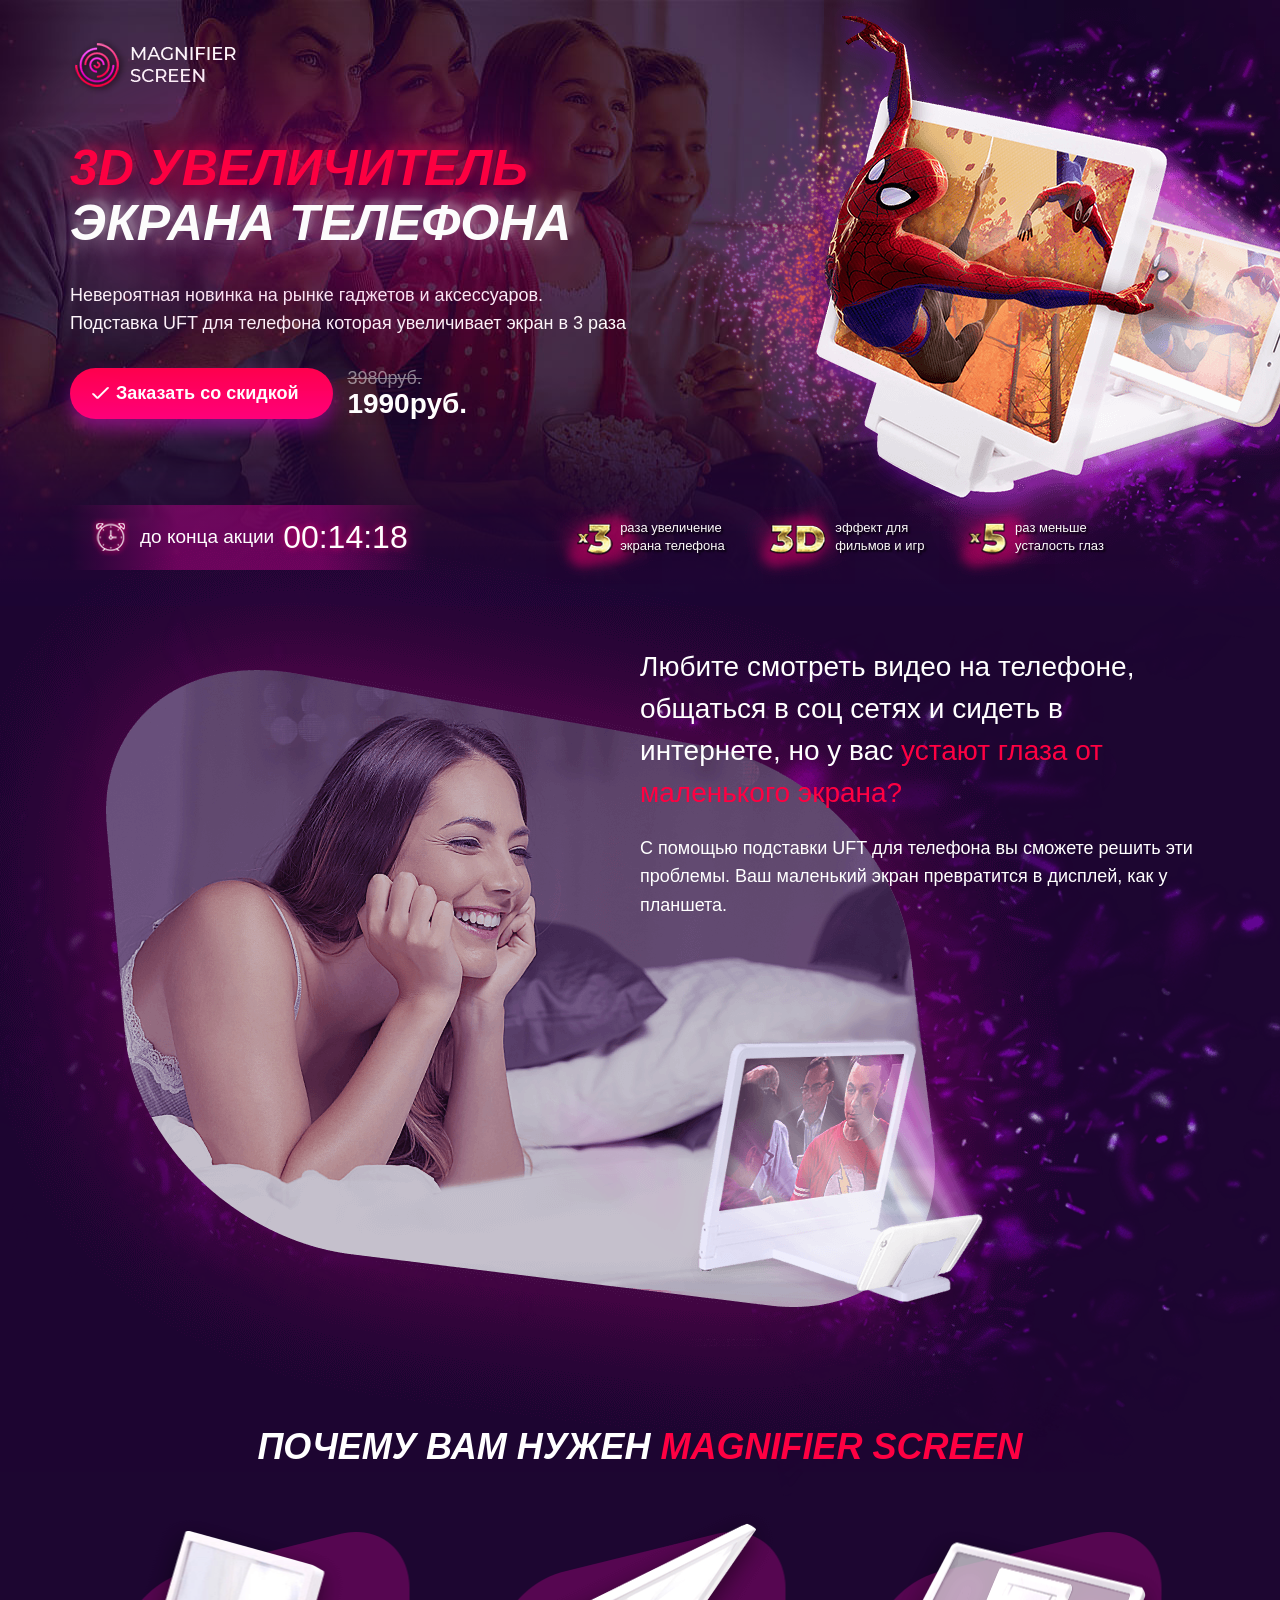
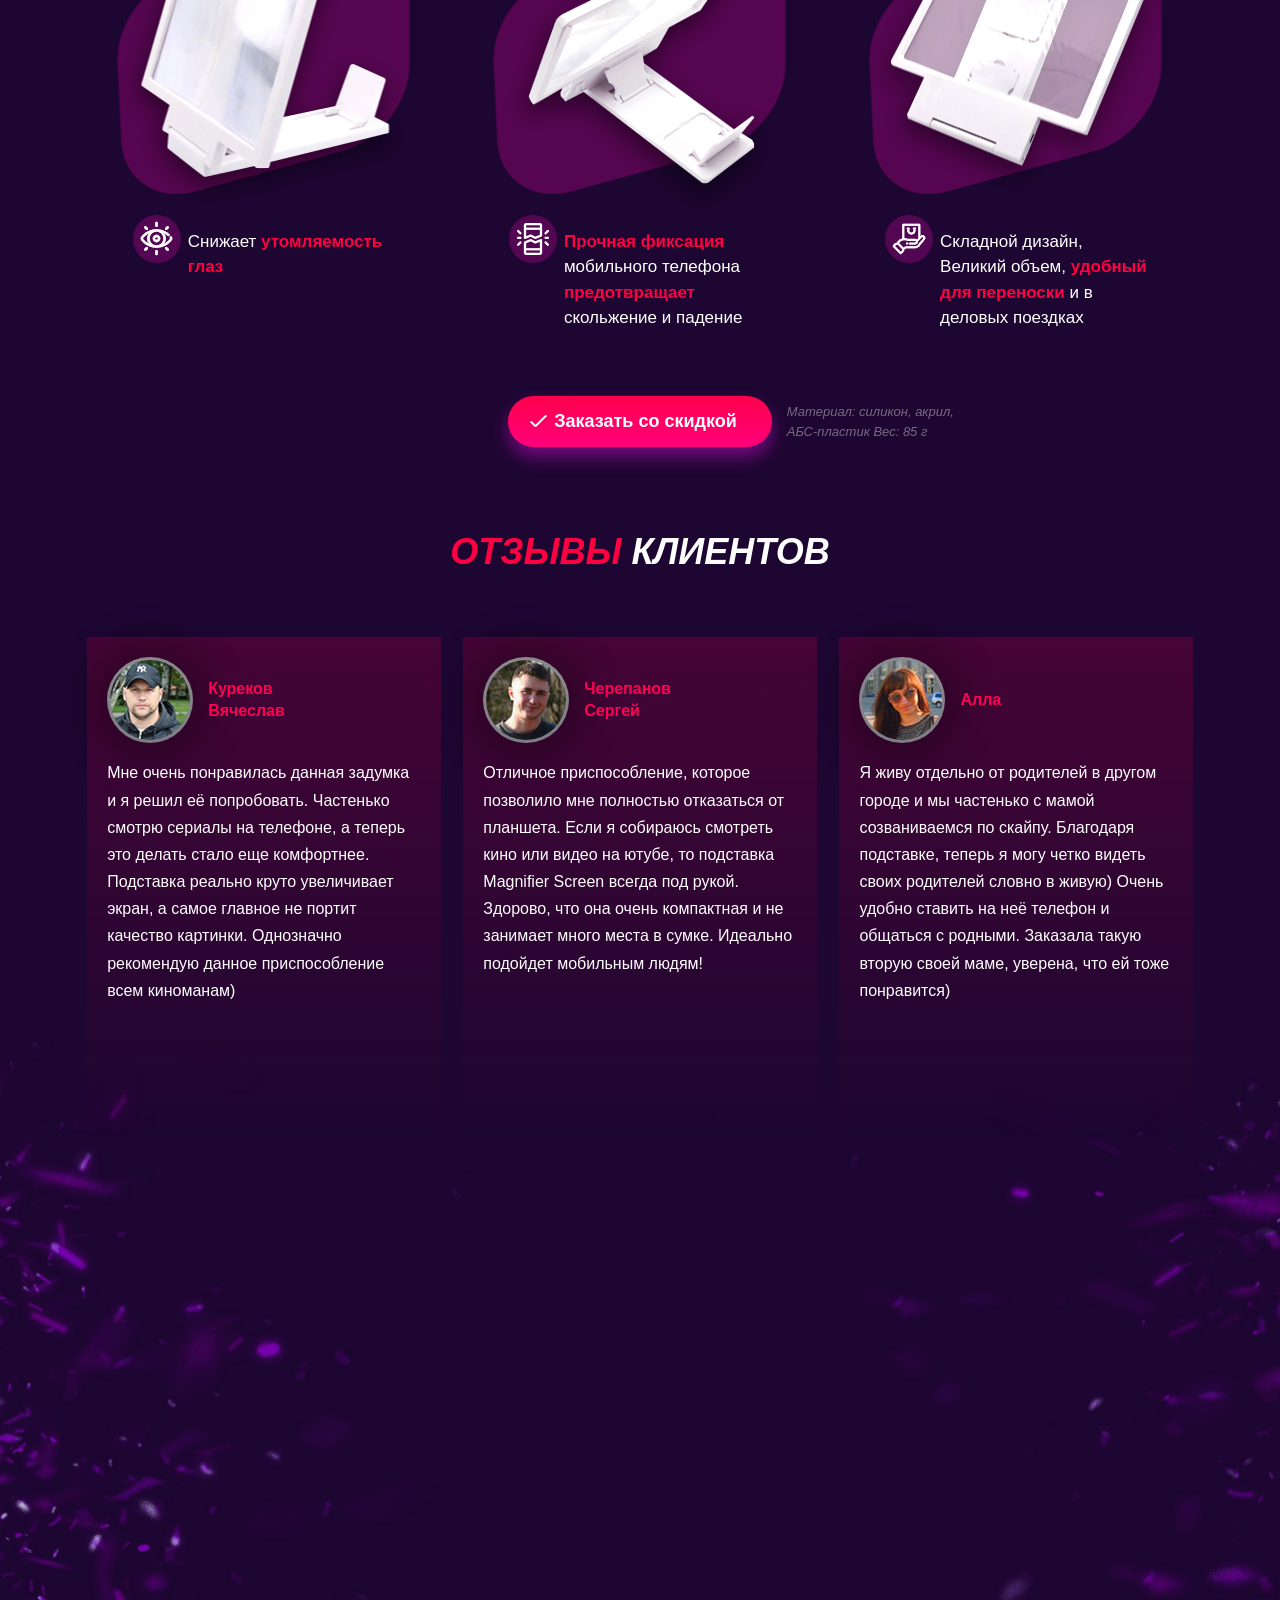
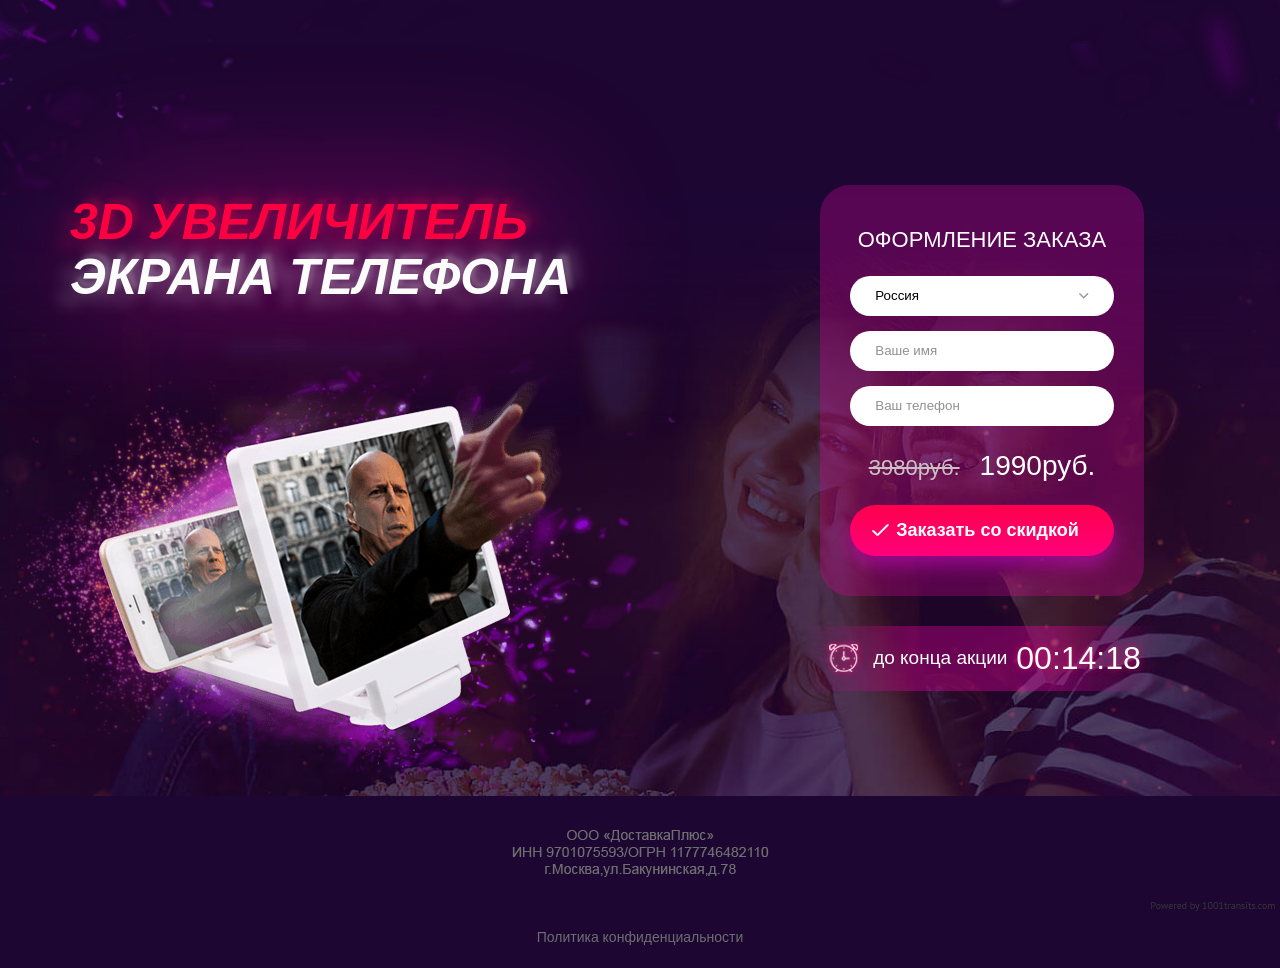
==== index.html @ 61532341 "Add files via upload" ====
<!DOCTYPE html>
<html lang="ru">
<head>
	<meta charset="utf-8">
	<title>3D увеличитель экрана телефона</title>
	    <!-- Favicon -->
	<link rel="icon" href="img/products_new/3650.png" type="image/png">
	<link rel="shortcut icon" href="img/products_new/3650.png" type="image/png">

	<!-- OG -->
	<meta property="og:url" content="http://3d-screen.livehotsales.com/" />
	<meta property="og:type" content="website" />
	<meta property="og:title" content="3D увеличитель экрана телефона" />
  <meta property="og:image" content="http://3d-screen.livehotsales.com/img/products_new/3650.png" />
  <meta property="og:image:width" content="150" />
	<meta property="og:image:height" content="150" />
	<meta property="og:site_name" content="3d-screen.livehotsales.com" />
	<meta property="og:description" content="3D увеличитель экрана телефона" />

	
    
        
        

          

          
            
            
            
              
            
            
              
            
            
              

              
              
              
              
              
              
              
              
              
              
              
              
              
            
          

          
            

            
              

              
                
                
                
              
            
          
        
    

	<meta http-equiv="X-UA-Compatible" content="IE=edge" />
	<meta name="viewport" content="width=device-width">
	
	<!-- CSS -->
	<link type="text/css" rel="stylesheet" href="files/magnifier_screen_1/css/style.css" />

	<!-- JS -->
	<script src="files/_js/jquery-1.10.2.min.js" type="text/javascript"></script>
	<script type="text/javascript" src="files/_js/validation.js"></script>
	<script type="text/javascript" src="files/_js/ab.min.js"></script>
	<script type="text/javascript" src="files/magnifier_screen_1/js/bxslider.js"></script>
	<script type="text/javascript" src="files/magnifier_screen_1/js/jquery.countdown.min.js"></script>
	<script type="text/javascript" src="files/magnifier_screen_1/js/picturefill.min.js"></script>
	<script type="text/javascript" src="files/magnifier_screen_1/js/script.js"></script>
	<script type="text/javascript">$jsonData = {"product":{"id":3650,"name":"3D увеличитель экрана телефона","title":"3D увеличитель экрана телефона","short_description":"3D увеличитель экрана телефона","full_description":"3D увеличитель экрана телефона"},"prices":{"271":{"price":1990,"old_price":3980,"delivery_price":0,"tax_price":0,"upsale_price":0,"geo_key":"RU","name":"Россия","currency":"руб.","rate":1,"phone_template":"+7 911 999-88-77","address_template":"135999, Москва, ул. Ленина, д.10, кв.5","name_template":"Петров Петр Петрович","active":true},"272":{"price":11990,"old_price":23980,"delivery_price":0,"tax_price":0,"upsale_price":0,"geo_key":"KZ","name":"Қазақстан","currency":"тенге","rate":5.3,"phone_template":"+7 705 1301111","address_template":"ул. Майлина, д.3, кв. 6, г. Костанай, 110003","name_template":"Алтынбаев Азат Тюлегенович","active":false},"354":{"price":5090,"old_price":10180,"delivery_price":0,"tax_price":0,"upsale_price":0,"geo_key":"KG","name":"Киргизия","currency":"сом","rate":1.512,"phone_template":"+996 312 90-58-05","address_template":"720001, Бишкек, ул. Уметалиева, д. 76, кв. 80","name_template":"Нурлан Калыбеков","active":false},"356":{"price":23090,"old_price":46180,"delivery_price":0,"tax_price":0,"upsale_price":0,"geo_key":"AM","name":"Հայաստան","currency":"драм","rate":12.1,"phone_template":"+37 499 35 22 62","address_template":"0010, Ереван, ул. Вардананц, д. 3, кв. 54","name_template":"Григорян Ашот Багдасарович","active":false},"357":{"price":49,"old_price":98,"delivery_price":0,"tax_price":0,"upsale_price":0,"geo_key":"BY","name":"Беларусь","currency":"бел. руб.","rate":0.032,"phone_template":"+37 529 186 24 65","address_template":"220035, г. Минск, пр-т Машерова, д. 76, кв. 17","name_template":"Матвеев Евгений Алексеевич","active":false}},"lowPrice":{"year":"2019","month":"03","day":"10"}};</script>

</head>
<body>
<script type="text/javascript">
    var landing_notifiers = new Object(),
            price, currency, delivery_price;

	for (key in $jsonData.prices) {
		if ($jsonData.prices[key].active) {
			price = $jsonData.prices[key].price;
			currency = $jsonData.prices[key].currency;
			delivery_price = $jsonData.prices[key].price + $jsonData.prices[key].delivery_price;
		}
	}

	landing_notifiers.params = { 
		city			: "",
		landDir			: "magnifier_screen_1",
		sex				: "",
		multiply		: "" || 0,
		no_price		: "" || false,
		delay			: ("" * 1000) || 12000,
		price			: price || 0,
		currency		: currency || "руб.",
		delivery_price	: delivery_price,
		geoKey			: "ZZ" || "RU",
		zdorov			: "" || false
	};
</script>

<script type="text/javascript" src="files/_blocks/notificators/func.js@9"></script>


<script>
	var formIsSubmitted = false;
</script>

<script type="text/javascript" src="files/_blocks/notificators/unload_submit.js@7"></script>






















			    
									   		        		        		      		        		 		        		        		       		           		      
							
<div class="w-page">
	<header class="hero">
		<div class="container">
			<div class="hero__inner">
				<img class="hero__logo" src="files/magnifier_screen_1/img/logo.png" alt="Magnifier Screen" title="Magnifier Screen" >
				<div class="hero__left">
					<div class="hero__product">
						<picture>
							<source srcset="files/magnifier_screen_1/img/product-mobile.png" media="(max-width: 991px)">
							<img class="hero__product-img" src="files/magnifier_screen_1/img/product.png" alt="Magnifier Screen" title="Magnifier Screen" >
						</picture>
					</div>
					<p class="hero__title"><b>3D увеличитель</b> <span>экрана телефона</span></p>
					<div class="hero__info">
						<div class="hero__order">
							<div class="hero__cost"><span class="hero__oldprice"><span class="price_land_s2">3980</span><span class="price_land_curr">руб.</span></span><span class="hero__newprice"><span class="price_land_s1">1990</span><span class="price_land_curr">руб.</span></span></div>
							<button class="hero__btn btn toform">Заказать со скидкой</button>
						</div>
						<p class="hero__description">Невероятная новинка на рынке гаджетов и аксессуаров. <br>Подставка UFT для телефона которая <span>увеличивает экран в 3 раза</span></p>
					</div>
				</div>
				<div class="hero__footer">
					<div class="hero__timer">
						<div class="timer">
							<p class="timer__text">до конца акции </p>
							<div class="timer__nums"><span class="timer__hours">10</span><span class="timer__colon">:</span><span class="timer__minutes">15</span><span class="timer__colon">:</span><span class="timer__seconds">18</span></div>
						</div>
					</div>
					<div class="hero__advantages">
						<p class="hero__advantages-item hero__advantages-item--1">раза увеличение <br> экрана телефона</p>
						<p class="hero__advantages-item hero__advantages-item--2">эффект для <br> фильмов и игр</p>
						<p class="hero__advantages-item hero__advantages-item--3">раз меньше <br> усталость глаз</p>
					</div>
				</div>
			</div>
		</div>
	</header>
	<section class="promo">
		<div class="container">
			<div class="promo__inner">
				<div class="promo__img">
					<div class="promo__girl"></div>
					<div class="promo__product"></div>
				</div>
				<div class="promo__content">
					<p class="promo__title">Любите смотреть видео на телефоне, общаться в соц сетях и сидеть в интернете, но у вас <span>устают глаза от маленького экрана?</span> </p>
					<p class="promo__text">С помощью подставки UFT для телефона вы сможете решить эти проблемы. Ваш маленький экран превратится в дисплей, как у планшета.</p>
				</div>
			</div>
		</div>
	</section>
	<section class="why">
		<div class="container">
			<div class="why__inner">
				<p class="why__title">Почему вам нужен <span>Magnifier Screen</span></p>
				<ul class="why__list">
					<li class="why__item why__item--1">
						<div class="why__item-img"></div>
						<p class="why__item-text">Снижает <b>утомляемость глаз</b></p>
					</li>
					<li class="why__item why__item--2">
						<div class="why__item-img"></div>
						<p class="why__item-text"><b>Прочная фиксация</b> мобильного телефона <b>предотвращает</b> скольжение и падение</p>
					</li>
					<li class="why__item why__item--3">
						<div class="why__item-img"></div>
						<p class="why__item-text">Складной дизайн, Великий объем, <b>удобный для переноски</b> и в деловых поездках</p>
					</li>
				</ul>
				<div class="why__footer">
					<button class="why__btn btn toform">Заказать со скидкой</button>
					<P class="why__stuff">Материал: силикон, акрил, АБС-пластик Вес: 85 г</P>
				</div>
			</div>
		</div>
	</section>
	<section class="reviews">
		<div class="container">
			<p class="reviews__title"><span>Отзывы</span> клиентов
			<ul class="reviews__list">
				<li class="reviews__item">
					<div class="reviews__item-info">
						<img class="reviews__item-ava" src="files/magnifier_screen_1/img/reviews-ava-1.jpg" alt="Magnifier Screen" title="Magnifier Screen" >
						<p class="reviews__item-name">Куреков <br> Вячеслав</p>
					</div>
					<p class="reviews__item-text">Мне очень понравилась данная задумка и я решил её попробовать. Частенько смотрю сериалы на телефоне, а теперь это делать стало еще комфортнее. Подставка реально круто увеличивает экран, а самое главное не портит качество картинки. Однозначно рекомендую данное приспособление всем киноманам)</p>
				</li>
				<li class="reviews__item">
					<div class="reviews__item-info">
						<img class="reviews__item-ava" src="files/magnifier_screen_1/img/reviews-ava-2.jpg" alt="Magnifier Screen" title="Magnifier Screen" >
						<p class="reviews__item-name">Черепанов <br> Сергей</p>
					</div>
					<p class="reviews__item-text">Отличное приспособление, которое позволило мне полностью отказаться от планшета. Если я собираюсь смотреть кино или видео на ютубе, то подставка Magnifier Screen всегда под рукой. Здорово, что она очень компактная и не занимает много места в сумке. Идеально подойдет мобильным людям!</p>
				</li>
				<li class="reviews__item">
					<div class="reviews__item-info">
						<img class="reviews__item-ava" src="files/magnifier_screen_1/img/reviews-ava-3.jpg" alt="Magnifier Screen" title="Magnifier Screen" >
						<p class="reviews__item-name">Алла</p>
					</div>
					<p class="reviews__item-text">Я живу отдельно от родителей в другом городе и мы частенько с мамой созваниваемся по скайпу. Благодаря подставке, теперь я могу четко видеть своих родителей словно в живую) Очень удобно ставить на неё телефон и общаться с родными. Заказала такую вторую своей маме, уверена, что ей тоже понравится)</p>
				</li>
			</ul>
			</p>
		</div>
	</section>
	<section class="delivery">
		<div class="container">
			<div class="delivery__inner">
				<p class="delivery__title">Доставка и оплата</p>
				<ul class="delivery__list">
					<li class="delivery__item delivery__item--1">
						<div class="delivery__item-img"></div>
						<p class="delivery__item-text">Доставка почтой в течение от <b>1 до 10 рабочих</b> дней</p>
					</li>
					<li class="delivery__item delivery__item--2">
						<div class="delivery__item-img"></div>
						<p class="delivery__item-text"><b>Никаких предоплат!</b> Оплата заказов осуществляется непосредственно <b>по факту получения</b> заказа</p>
					</li>
					<li class="delivery__item delivery__item--3">
						<div class="delivery__item-img"></div>
						<p class="delivery__item-text">Делая покупку в нашем интернет магазине вы можете быть <b>уверены в высоком качестве</b> товара.</p>
					</li>
				</ul>
			</div>
		</div>
	</section>
	<section class="order">
		<div class="container">
			<div class="order__inner">
				<div class="order__left">
					<p class="order__title"><b>3D увеличитель</b> <span>экрана телефона</span></p>
					<div class="order__product">
						<picture>
							<source srcset="files/magnifier_screen_1/img/order-product-mobile.png" media="(max-width: 991px)">
							<img class="order__product-img" src="files/magnifier_screen_1/img/order-product.png" alt="Magnifier Screen" title="Magnifier Screen" >
						</picture>
					</div>
				</div>
				<div class="order__right">
					<form class="order__form form orderformcdn"  action="order.php"  method="post" >
						<p class="form__caption">ОФОРМЛЕНИЕ ЗАКАЗА</p>
												    <select class="form__field form__field--select" name="country">
						        						            <option value='271' selected="selected">Россия</option>
						        						            <option value='272'>Қазақстан</option>
						        						            <option value='354'>Киргизия</option>
						        						            <option value='356'>Հայաստան</option>
						        						            <option value='357'>Беларусь</option>
						        						    </select>
												<input class="form__field" type="text" name="name" placeholder="Ваше имя">
						<input class="form__field" type="tel" name="phone" placeholder="Ваш телефон">
						<input type="hidden" name="dop_params[color]" value="">
						<input type="hidden" name="address" value="">
						<input type="hidden" name="product_count" id="product_count"  value="1">
						<input type="hidden" name="number_product"  value="3650">
						
<input type="hidden" name="split_test_id" 	value="0">
<input type="hidden" name="split_test" 		value="0">
<input type="hidden" name="split_test_host" value="3d-screen.livehotsales.com">
<input type="hidden" name="fchck"           value="ca7d30ff7f6f8c20c7f73653d645ecb76d42bc32">
<input type="hidden" name="ucfi" id="ucfi"  value="0">
						<div class="form__cost"><span class="form__oldprice"><span class="price_land_s2">3980</span><span class="price_land_curr">руб.</span></span><span class="form__newprice"><span class="price_land_s1">1990</span><span class="price_land_curr">руб.</span></span></div>
						<button class="form__btn btn js_submit">Заказать со скидкой</button>
					</form>
					<div class="order__timer">
						<div class="timer">
							<p class="timer__text">до конца акции </p>
							<div class="timer__nums"><span class="timer__hours">10</span><span class="timer__colon">:</span><span class="timer__minutes">15</span><span class="timer__colon">:</span><span class="timer__seconds">18</span></div>
						</div>
					</div>
				</div>
			</div>
		</div>
	</section>
</div>
<div class="footer copyright">
		    <img src="files/_blocks/copyright/img/rekv.png" style="display:block;margin:0 auto">

<div style="text-align: right"><img src="files/_blocks/copyright/img/1001transits.png" style="display: inline-block !important;" /></div>
		<p><a href="privacypolicy.html" target="_blank">Политика конфиденциальности</a></p>
</div>


<!--{-->
<!-- Yandex.Metrika counter -->
<script type="text/javascript">
(function (d, w, c) {
    (w[c] = w[c] || []).push(function() {
        try {
            w.yaCounter22765945 = new Ya.Metrika({id:22765945,
                    webvisor:true,
                    clickmap:true,
                    trackLinks:true,
                    accurateTrackBounce:true});
        } catch(e) { }
    });
 
    var n = d.getElementsByTagName("script")[0],
        s = d.createElement("script"),
        f = function () { n.parentNode.insertBefore(s, n); };
    s.type = "text/javascript";
    s.async = true;
    s.src = (d.location.protocol == "https:" ? "https:" : "http:") + "//mc.yandex.ru/metrika/watch.js";
 
    if (w.opera == "[object Opera]") {
        d.addEventListener("DOMContentLoaded", f, false);
    } else { f(); }
})(document, window, "yandex_metrika_callbacks");
</script>
<noscript><div><img src="http://mc.yandex.ru/watch/22765945" style="position:absolute; left:-9999px;" alt="" /></div></noscript>
<!-- /Yandex.Metrika counter -->
<!--||-->
<script async src="http://mtrkmtrk.com/mtrk.js"></script>
<!--}-->

</body>
</html>
---- files/magnifier_screen_1/css/style.css ----
html {
    -webkit-box-sizing: border-box;
    box-sizing: border-box;
}

*,
*::after,
*::before {
    -webkit-box-sizing: inherit;
    box-sizing: inherit;
    outline: none;
}

input::-webkit-input-placeholder {
    color: #919191;
}

input:-moz-placeholder {
    color: #919191;
}
.js_errorMessage{
    z-index: 11;
}
input::-moz-placeholder {
    color: #919191;
}

input:-ms-input-placeholder {
    color: #919191;
}

body {
    margin: 0;
    overflow-x: hidden;
    font-family: "Montserrat", sans-serif;
    line-height: 1.4;
    font-size: 14px;
    background-color: #1d0631;
}

img {
    max-width: 100%;
    border: none;
    outline: none;
}

a {
    border: none;
    outline: none;
}

ul {
    list-style-type: none;
    margin: 0;
    padding: 0;
}

select {
    -webkit-appearance: none;
}

select::-ms-expand {
    display: none;
}

.container {
    width: 100%;
    max-width: 1170px;
    padding: 0 15px;
    margin: 0 auto;
}

.hero__footer,
.order__inner {
    display: table;
    width: 100%;
    table-layout: fixed;
}

.hero__timer,
.hero__advantages,
.order__left,
.order__right {
    display: table-cell;
    vertical-align: top;
}

.w-page {
    overflow: hidden;
}

.btn {
    background-color: #ff004c;
    background-image: -webkit-gradient(linear, left top, left bottom, from(#ff004c), to(#ff007b));
    background-image: -webkit-linear-gradient(top, #ff004c, #ff007b);
    background-image: -o-linear-gradient(top, #ff004c, #ff007b);
    background-image: linear-gradient(to bottom, #ff004c, #ff007b);
    padding: 15px 35px 15px 22px;
    -webkit-border-radius: 50px;
    border-radius: 50px;
    border: none;
    font-size: 18px;
    color: #fff;
    font-family: "Montserrat", sans-serif;
    font-weight: 600;
    text-align: center;
    -webkit-box-shadow: 0 10px 18px rgba(242, 16, 239, 0.4);
    box-shadow: 0 10px 18px rgba(242, 16, 239, 0.4);
    cursor: pointer;
    -webkit-transition: all .1s;
    -o-transition: all .1s;
    transition: all .1s;
}

.btn::before {
    content: '';
    display: inline-block;
    width: 17px;
    height: 12px;
    margin-right: 7px;
    background-image: url("../img/icon-check.png");
}

.btn:hover {
    -webkit-transform: scale(1.1);
    -ms-transform: scale(1.1);
    transform: scale(1.1);
    -webkit-box-shadow: 0 15px 25px rgba(242, 16, 239, 0.3);
    box-shadow: 0 15px 25px rgba(242, 16, 239, 0.3);
}

.timer {
    display: inline-block;
    padding: 10px 20px;
    text-align: center;
    background-image: -webkit-gradient(linear, left top, right top, from(rgba(30, 87, 153, 0)), color-stop(30%, rgba(216, 2, 151, 0.4)), color-stop(70%, rgba(216, 2, 151, 0.4)), to(rgba(125, 185, 232, 0)));
    background-image: -webkit-linear-gradient(left, rgba(30, 87, 153, 0) 0%, rgba(216, 2, 151, 0.4) 30%, rgba(216, 2, 151, 0.4) 70%, rgba(125, 185, 232, 0) 100%);
    background-image: -o-linear-gradient(left, rgba(30, 87, 153, 0) 0%, rgba(216, 2, 151, 0.4) 30%, rgba(216, 2, 151, 0.4) 70%, rgba(125, 185, 232, 0) 100%);
    background-image: linear-gradient(to right, rgba(30, 87, 153, 0) 0%, rgba(216, 2, 151, 0.4) 30%, rgba(216, 2, 151, 0.4) 70%, rgba(125, 185, 232, 0) 100%);
}

.timer__text {
    font-size: 19px;
    font-weight: 100;
    color: #fff;
    margin: 0;
    display: inline-block;
    vertical-align: middle;
}

.timer__text::before {
    content: '';
    width: 40px;
    height: 41px;
    display: inline-block;
    vertical-align: middle;
    background-image: url("../img/icon-clock.png");
    margin-right: 10px;
}

.timer__nums {
    font-size: 32px;
    color: #fff;
    text-shadow: 0 0 7px rgba(255, 0, 114, 0.75);
    display: inline-block;
    vertical-align: middle;
    margin-left: 5px;
}

.bx-pager {
    text-align: center;
}

.bx-pager .bx-pager-item {
    display: inline-block;
    vertical-align: middle;
}

.bx-pager .bx-pager-link {
    display: inline-block;
    background-color: #47074d;
    margin: 0 20px;
    width: 40px;
    height: 40px;
    line-height: 40px;
    font-size: 0;
    -webkit-border-radius: 50%;
    border-radius: 50%;
    position: relative;
}

.bx-pager .bx-pager-link.active {
    background-color: #7c0b7c;
}

.bx-pager .bx-pager-link.active::before {
    content: '';
    position: absolute;
    left: 50%;
    top: 50%;
    margin-left: -8px;
    margin-top: -8px;
    width: 15px;
    height: 15px;
    -webkit-border-radius: 50%;
    border-radius: 50%;
    background-color: #be85be;
}

.hero {
    background-image: url("../img/hero-bg.jpg");
    background-position: 50% 0;
    background-repeat: no-repeat;
    padding: 35px 0;
    position: relative;
}

.hero::after {
    content: '';
    position: absolute;
    width: 100%;
    height: 243px;
    background-image: url("../img/section-fade.png");
    bottom: 0;
}

.hero__inner {
    position: relative;
    z-index: 1;
}

.hero__left {
    margin-top: 40px;
    max-width: 65%;
}

.hero__product {
    position: absolute;
    top: -35px;
    right: -150px;
    opacity: .99;
}

.hero__product-img {
    max-width: none;
}

.hero__product::before {
    content: '';
    position: absolute;
    top: -30px;
    left: -230px;
    z-index: -1;
    width: 1121px;
    height: 667px;
    background-image: url("../img/product-bg.png");
}

.hero__title {
    font-weight: 900;
    font-style: italic;
    font-size: 50px;
    text-transform: uppercase;
    line-height: 1.1;
    margin: 0 0 30px;
    position: relative;
    opacity: .99;
    display: table;
}

.hero__title::after {
    content: '';
    position: absolute;
    top: 50%;
    left: 50%;
    -webkit-transform: translate(-50%, -50%);
    -ms-transform: translate(-50%, -50%);
    transform: translate(-50%, -50%);
    width: 70%;
    -webkit-box-shadow: 0 0 150px 50px rgba(216, 2, 151, 0.5);
    box-shadow: 0 0 150px 50px rgba(216, 2, 151, 0.5);
    z-index: -1;
    -webkit-border-radius: 50%;
    border-radius: 50%;
}

.hero__title b {
    color: #ff0042;
    display: block;
    text-shadow: -14px 10px 15px rgba(255, 24, 84, 0.25), 10px -10px 15px rgba(255, 24, 84, 0.25), 5px -5px 5px rgba(255, 24, 84, 0.2);
}

.hero__title span {
    color: #fff;
    display: block;
    text-shadow: -14px 10px 15px rgba(255, 255, 255, 0.25), 10px -10px 15px rgba(255, 255, 255, 0.25), 5px -5px 5px rgba(255, 255, 255, 0.2);
}

.hero__info {
    display: table;
    width: 100%;
    margin-top: 30px;
}

.hero__description {
    font-size: 18px;
    color: #fff;
    font-weight: 500;
    line-height: 1.6;
    margin: 0;
    display: table-caption;
}

.hero__order {
    direction: rtl;
    text-align: left;
    margin-top: 30px;
}

.hero__btn {
    display: inline-block;
    vertical-align: middle;
    direction: ltr;
}

.hero__cost {
    display: inline-block;
    vertical-align: middle;
    direction: ltr;
    color: #fff;
    line-height: 1;
    margin-left: 10px;
}

.hero__oldprice {
    font-size: 18px;
    text-decoration: line-through;
    opacity: .5;
    display: block;
}

.hero__newprice {
    font-weight: 700;
    font-size: 28px;
    display: block;
    margin-top: 3px;
}

.hero__footer {
    margin-top: 85px;
    table-layout: initial;
}

.hero__timer {
    vertical-align: middle;
    width: 35%;
}

.hero__advantages {
    vertical-align: middle;
    text-align: center;
    font-weight: 300;
    font-size: 13px;
    color: #fff;
    text-shadow: 2px 2px 2px rgba(0, 0, 0, 0.9);
}

.hero__advantages-item {
    display: inline-block;
    vertical-align: middle;
    text-align: left;
    position: relative;
    opacity: .99;
    margin: 15px 20px;
}

.hero__advantages-item::before {
    content: '';
    position: absolute;
    z-index: 1;
    left: 0;
}

.hero__advantages-item::after {
    content: '';
    position: absolute;
    z-index: -1;
    top: -24px;
    left: -29px;
    width: 116px;
    height: 89px;
    background-image: url("../img/hero-advantages-glow.png");
}

.hero__advantages-item--1 {
    padding-left: 45px;
}

.hero__advantages-item--1::before {
    width: 38px;
    height: 33px;
    background-image: url("../img/icon-x3.png");
    top: 4px;
}

.hero__advantages-item--2 {
    padding-left: 67px;
}

.hero__advantages-item--2::before {
    width: 59px;
    height: 34px;
    background-image: url("../img/icon-3d.png");
    top: 4px;
}

.hero__advantages-item--3 {
    padding-left: 47px;
}

.hero__advantages-item--3::before {
    width: 40px;
    height: 32px;
    background-image: url("../img/icon-x5.png");
    top: 4px;
}

.promo {
    position: relative;
    z-index: 1;
}

.promo__inner {
    position: relative;
}

.promo__img {
    position: relative;
    opacity: .99;
    margin: -100px 0 0 -130px;
}

.promo__img::before {
    content: '';
    position: absolute;
    z-index: -1;
    top: 40px;
    left: -280px;
    background-image: url("../img/promo-img-bg.png");
    width: 1994px;
    height: 950px;
}

.promo__girl {
    background-image: url("../img/promo-img.png");
    width: 1160px;
    height: 966px;
}

.promo__product {
    position: absolute;
    bottom: 25px;
    left: 577px;
    width: 565px;
    height: 561px;
    background-image: url("../img/promo-product.png");
}

.promo__content {
    position: absolute;
    top: 140px;
    left: 50%;
}

.promo__title {
    color: #fff;
    font-size: 28px;
    font-weight: 500;
    line-height: 1.5;
    margin: 0;
}

.promo__title span {
    color: #ff0042;
}

.promo__text {
    font-size: 18px;
    font-weight: 500;
    color: #fff;
    line-height: 1.6;
    margin: 20px 0 0;
}

.why {
    margin-top: -50px;
    position: relative;
    z-index: 1;
}

.why__title {
    text-align: center;
    text-transform: uppercase;
    font-size: 36px;
    color: #fff;
    font-weight: 900;
    font-style: italic;
    margin: 0;
}

.why__title span {
    color: #ff0042;
}

.why__list {
    margin-top: 60px;
    font-size: 0;
    text-align: center;
}

.why__item {
    width: 23%;
    display: inline-block;
    vertical-align: top;
    margin: 0 5%;
    position: relative;
}

.why__item-img {
    width: 293px;
    height: 262px;
    display: inline-block;
    position: relative;
    left: 50%;
    -webkit-transform: translateX(-50%);
    -ms-transform: translateX(-50%);
    transform: translateX(-50%);
    background-image: url("../img/list-item-bg.png");
    background-repeat: no-repeat;
    background-position: 50% 50%;
}

.why__item-img::before {
    content: '';
    position: absolute;
    top: 50%;
    left: 50%;
    -webkit-transform: translate(-50%, -50%);
    -ms-transform: translate(-50%, -50%);
    transform: translate(-50%, -50%);
}

.why__item-text {
    font-size: 17px;
    margin: 35px 0 0;
    text-align: left;
    padding-left: 55px;
    color: #fff;
    line-height: 1.5;
    position: relative;
}

.why__item-text b {
    color: #ff0042;
}

.why__item-text::before {
    content: '';
    position: absolute;
    top: -14px;
    left: 0;
    width: 48px;
    height: 48px;
    background-color: #530753;
    -webkit-border-radius: 50%;
    border-radius: 50%;
    background-position: 50% 50%;
    background-repeat: no-repeat;
}

.why__item--1 .why__item-img::before {
    width: 306px;
    height: 304px;
    background-image: url("../img/why-img-1.png");
}

.why__item--1 .why__item-text::before {
    background-image: url("../img/why-icon-1.png");
}

.why__item--2 .why__item-img::before {
    width: 285px;
    height: 318px;
    background-image: url("../img/why-img-2.png");
}

.why__item--2 .why__item-text::before {
    background-image: url("../img/why-icon-2.png");
}

.why__item--3 .why__item-img::before {
    width: 299px;
    height: 267px;
    background-image: url("../img/why-img-3.png");
}

.why__item--3 .why__item-text::before {
    background-image: url("../img/why-icon-3.png");
}

.why__footer {
    display: table;
    margin: 65px auto 0;
    position: relative;
}

.why__stuff {
    position: absolute;
    left: 100%;
    top: 50%;
    -webkit-transform: translateY(-50%);
    -ms-transform: translateY(-50%);
    transform: translateY(-50%);
    width: 200px;
    margin: 0 0 0 15px;
    opacity: .4;
    font-size: 13px;
    font-style: italic;
    color: #fff;
    line-height: 1.5;
}

.video {
    padding: 90px 0;
}

.video__title {
    text-align: center;
    text-transform: uppercase;
    color: #fff;
    font-size: 36px;
    font-style: italic;
    font-weight: 900;
    margin: 0 0 40px;
    position: relative;
    z-index: 1;
}

.video__player {
    width: 800px;
    height: 450px;
    margin: 0 auto;
    position: relative;
    -webkit-box-shadow: 0 0 190px rgba(255, 0, 162, 0.2), 0 0 65px 15px rgba(0, 0, 0, 0.5);
    box-shadow: 0 0 190px rgba(255, 0, 162, 0.2), 0 0 65px 15px rgba(0, 0, 0, 0.5);
    opacity: .99;
}

.video__player::after {
    content: '';
    position: absolute;
    z-index: -1;
    top: -300px;
    left: 50%;
    -webkit-transform: translateX(-50%);
    -ms-transform: translateX(-50%);
    transform: translateX(-50%);
    width: 1994px;
    height: 1170px;
    background-image: url("http://funvezun.ru/magnifier-screen/1/img/video-bg.png");
}

.video__player-video {
    width: 100%;
    height: 100%;
    -webkit-border-radius: 5px;
    border-radius: 5px;
    overflow: hidden;
}

.video__player-poster {
    position: absolute;
    z-index: 1;
    top: 0;
    left: 0;
    width: 100%;
    height: 100%;
    background-image: url("http://funvezun.ru/magnifier-screen/1/img/video-poster.jpg");
    -webkit-background-size: 100% 100%;
    background-size: 100% 100%;
    -webkit-transition: all .2s;
    -o-transition: all .2s;
    transition: all .2s;
    -webkit-border-radius: 5px;
    border-radius: 5px;
    overflow: hidden;
}

.video__player-btn {
    position: absolute;
    z-index: 2;
    top: 50%;
    left: 50%;
    width: 52px;
    height: 52px;
    margin-top: -26px;
    margin-left: -26px;
    background-image: url("http://funvezun.ru/magnifier-screen/1/img/icon-play.png");
    padding: 0;
    border: none;
    background-color: transparent;
    -webkit-border-radius: 50%;
    border-radius: 50%;
    background-repeat: no-repeat;
    background-position: 50% 50%;
    cursor: pointer;
    -webkit-transition: all .1s;
    -o-transition: all .1s;
    transition: all .1s;
}

.video__player-btn:hover {
    -webkit-transform: scale(1.1);
    -ms-transform: scale(1.1);
    transform: scale(1.1);
}

.video__player--played .video__player-poster,
.video__player--played .video__player-btn {
    opacity: 0;
}

.reviews {
    position: relative;
    z-index: 1;
    margin-top: 80px;
}

.reviews__title {
    font-size: 36px;
    font-style: italic;
    text-transform: uppercase;
    font-weight: 900;
    margin: 0 0 60px;
    text-align: center;
    color: #fff;
}

.reviews__title span {
    color: #ff0042;
}

.reviews__list {
    font-size: 0;
    text-align: center;
}

.reviews__item {
    display: inline-block;
    vertical-align: top;
    width: 31%;
    margin: 0 1%;
    min-height: 500px;
    background-image: -webkit-gradient(linear, left top, left bottom, from(#460536), to(transparent));
    background-image: -webkit-linear-gradient(top, #460536, transparent);
    background-image: -o-linear-gradient(top, #460536, transparent);
    background-image: linear-gradient(to bottom, #460536, transparent);
    padding: 20px;
}

.reviews__item-info {
    text-align: left;
}

.reviews__item-ava {
    display: inline-block;
    vertical-align: middle;
    -webkit-border-radius: 50%;
    border-radius: 50%;
    padding: 3px;
    background-image: -webkit-gradient(linear, left top, left bottom, from(#8a8a90), to(#7d7d83));
    background-image: -webkit-linear-gradient(top, #8a8a90, #7d7d83);
    background-image: -o-linear-gradient(top, #8a8a90, #7d7d83);
    background-image: linear-gradient(to bottom, #8a8a90, #7d7d83);
    -webkit-box-shadow: 0 0 40px 14px rgba(0, 0, 0, 0.3);
    box-shadow: 0 0 40px 14px rgba(0, 0, 0, 0.3);
}

.reviews__item-name {
    display: inline-block;
    vertical-align: middle;
    font-size: 16px;
    text-align: left;
    color: #ff0052;
    font-weight: 700;
    margin-left: 15px;
}

.reviews__item-text {
    font-size: 16px;
    text-align: left;
    color: #fff;
    line-height: 1.7;
}

.delivery {
    margin: 100px 0;
    position: relative;
    opacity: .99;
}

.delivery::after,
.delivery::before {
    content: '';
    position: absolute;
    z-index: -1;
    top: 50%;
    -webkit-transform: translateY(-50%);
    -ms-transform: translateY(-50%);
    transform: translateY(-50%);
}

.delivery::after {
    right: 0;
    width: 603px;
    height: 1186px;
    background-image: url("../img/delivery-decor-right.png");
}

.delivery::before {
    left: 0;
    width: 603px;
    height: 1186px;
    background-image: url("../img/delivery-decor-left.png");
}

.delivery__title {
    text-align: center;
    text-transform: uppercase;
    font-size: 36px;
    color: #fff;
    font-weight: 900;
    font-style: italic;
    margin: 0;
}

.delivery__list {
    margin-top: 60px;
    font-size: 0;
    text-align: center;
    z-index: 5;
}

.delivery__item {
    width: 23%;
    display: inline-block;
    vertical-align: top;
    margin: 0 5%;
    position: relative;
}

.delivery__item-img {
    width: 234px;
    height: 210px;
    display: inline-block;
    position: relative;
    left: 50%;
    -webkit-transform: translateX(-50%);
    -ms-transform: translateX(-50%);
    transform: translateX(-50%);
    background-image: url("../img/list-item-bg.png");
    background-repeat: no-repeat;
    background-position: 50% 50%;
    -webkit-background-size: cover;
    background-size: cover;
}

.delivery__item-img::before {
    content: '';
    position: absolute;
    top: 50%;
    left: 50%;
    -webkit-transform: translate(-50%, -50%);
    -ms-transform: translate(-50%, -50%);
    transform: translate(-50%, -50%);
}

.delivery__item-text {
    font-size: 17px;
    margin: 35px 0 0;
    color: #fff;
    line-height: 1.5;
    position: relative;
}

.delivery__item-text b {
    color: #ff0042;
}

.delivery__item--1 .delivery__item-img::before {
    width: 184px;
    height: 128px;
    background-image: url("../img/delivery-img-1.png");
}

.delivery__item--2 .delivery__item-img::before {
    width: 149px;
    height: 128px;
    background-image: url("../img/delivery-img-2.png");
}

.delivery__item--3 .delivery__item-img::before {
    width: 157px;
    height: 142px;
    background-image: url("../img/delivery-img-3.png");
}

.order {
    background-image: url("../img/order-bg.jpg");
    background-position: 80% 0;
    background-repeat: no-repeat;
    -webkit-background-size: cover;
    background-size: cover;
    position: relative;
    z-index: 1;
}

.order::after {
    content: '';
    position: absolute;
    width: 100%;
    height: 243px;
    background-image: url("../img/section-fade.png");
    top: 0;
    -webkit-transform: rotate(180deg);
    -ms-transform: rotate(180deg);
    transform: rotate(180deg);
}

.order__inner {
    position: relative;
    z-index: 1;
    padding-bottom: 25px;
}

.order__right {
    text-align: center;
    width: 40%;
}

.order__product {
    position: relative;
    opacity: .99;
}

.order__product-img {
    max-width: none;
}

.order__product::before {
    content: '';
    position: absolute;
    top: -10px;
    left: -145px;
    z-index: -1;
    width: 897px;
    height: 534px;
    background-image: url("../img/product-bg.png");
    -webkit-background-size: cover;
    background-size: cover;
}

.order__title {
    font-weight: 900;
    font-style: italic;
    font-size: 50px;
    text-transform: uppercase;
    line-height: 1.1;
    margin: 0 0 30px;
    position: relative;
    opacity: .99;
    display: table;
}

.order__title::after {
    content: '';
    position: absolute;
    top: 50%;
    left: 50%;
    -webkit-transform: translate(-50%, -50%);
    -ms-transform: translate(-50%, -50%);
    transform: translate(-50%, -50%);
    width: 70%;
    -webkit-box-shadow: 0 0 150px 50px rgba(216, 2, 151, 0.5);
    box-shadow: 0 0 150px 50px rgba(216, 2, 151, 0.5);
    z-index: -1;
    -webkit-border-radius: 50%;
    border-radius: 50%;
}

.order__title b {
    color: #ff0042;
    display: block;
    text-shadow: -14px 10px 15px rgba(255, 24, 84, 0.25), 10px -10px 15px rgba(255, 24, 84, 0.25), 5px -5px 5px rgba(255, 24, 84, 0.2);
}

.order__title span {
    color: #fff;
    display: block;
    text-shadow: -14px 10px 15px rgba(255, 255, 255, 0.25), 10px -10px 15px rgba(255, 255, 255, 0.25), 5px -5px 5px rgba(255, 255, 255, 0.2);
}

.order__form {
    display: inline-block;
    max-width: 350px;
    margin-bottom: 30px;
    margin-top: -10px;
}

.form {
    background-color: rgba(218, 8, 157, 0.3);
    -webkit-border-radius: 30px;
    border-radius: 30px;
    padding: 40px 30px;
}

.form__caption {
    text-transform: uppercase;
    color: #fff;
    font-size: 22px;
    font-weight: 500;
    margin: 0 0 20px;
}

.form__field {
    display: block;
    width: 100%;
    background-color: #fff;
    -webkit-border-radius: 40px;
    border-radius: 40px;
    border: none;
    text-align: left;
    height: 40px;
    line-height: 40px;
    padding: 0 25px;
    font-weight: 200;
    cursor: pointer;
    margin-top: 15px;
}

.form__field--select {
    padding-right: 50px;
    background-image: url("../img/icon-dropdown.png");
    background-repeat: no-repeat;
    background-position: right 25px center;
}


.form__cost {
    margin: 20px 0;
}

.form__oldprice {
    color: #cabfc3;
    font-size: 22px;
    font-weight: 200;
    text-decoration: line-through;
    margin: 0 10px;
}

.form__newprice {
    font-size: 28px;
    color: #fff;
    font-weight: 500;
    margin: 0 10px;
}

.footer {
    text-align: center;
    color: #aaa;
    padding: 15px;
    font-size: 12px;
}

/* Desktop-frist */
@media only screen and (max-width: 1070px) {
    .hero__product {
        -webkit-transform: scale(0.8);
        -ms-transform: scale(0.8);
        transform: scale(0.8);
    }
}

@media only screen and (max-width: 991px) {
    .container {
        max-width: 320px;
    }

    .hero {
        background-image: none;
        padding: 10px 0;
        text-align: center;
    }

    .hero__left {
        max-width: none;
        margin-top: -50px;
    }

    .hero__product {
        -webkit-transform: none;
        -ms-transform: none;
        transform: none;
        position: relative;
        top: auto;
        right: auto;
    }

    .hero__product::before {
        width: 600px;
        height: 357px;
        top: 0;
        left: -120px;
        background-image: url("../img/product-bg-mobile.png");
    }

    .hero__info {
        display: block;
        margin-top: 10px;
    }

    .hero__description {
        display: block;
        margin-top: 45px;
        font-size: 17px;
    }

    .hero__description span {
        font-weight: 700;
        color: #ff0042;
    }

    .hero__order {
        margin-top: 0;
        text-align: inherit;
    }

    .hero__cost {
        display: block;
        margin-left: 0;
    }

    .hero__oldprice {
        display: inline-block;
        vertical-align: middle;
    }

    .hero__newprice {
        display: inline-block;
        vertical-align: middle;
        margin-left: 15px;
    }

    .hero__title {
        font-size: 25px;
        text-align: center;
        line-height: 1.3;
        margin: -18px 0 0;
    }

    .hero__title::after {
        display: none;
    }

    .hero__title span,
    .hero__title b {
        text-shadow: none;
    }

    .hero__btn {
        margin-top: 10px;
    }

    .hero__footer {
        display: block;
        margin-top: 15px;
    }

    .hero__timer {
        display: none;
    }

    .hero__advantages {
        display: block;
        text-align: inherit;
    }

    .hero__advantages-item {
        display: block;
        text-align: inherit;
        padding-left: 0;
        padding-top: 45px;
    }

    .hero__advantages-item::before,
    .hero__advantages-item::after {
        left: 50%;
        -webkit-transform: translateX(-50%);
        -ms-transform: translateX(-50%);
        transform: translateX(-50%);
    }

    .hero__advantages-item+.hero__advantages-item {
        margin-left: 0;
        margin-top: 15px;
    }

    .promo {
        margin: 45px 0 0;
    }

    .promo__img {
        margin: 0;
    }

    .promo__img::before {
        display: none;
    }

    .promo__girl {
        background-image: url("../img/promo-img-mobile.png");
        width: 243px;
        height: 242px;
    }

    .promo__product {
        background-image: url("../img/promo-product-mobile.png");
        width: 250px;
        height: 248px;
        bottom: -77px;
        left: 63px;
    }

    .promo__content {
        position: relative;
        top: auto;
        left: auto;
        text-align: center;
        margin-top: 45px;
    }

    .promo__title {
        font-size: 18px;
    }

    .promo__text {
        font-size: 14px;
        background-color: #530753;
        padding: 15px 20px;
        margin-left: -30px;
        -webkit-transform: translateX(15px);
        -ms-transform: translateX(15px);
        transform: translateX(15px);
    }

    .why {
        margin-top: 45px;
    }

    .why__title {
        font-size: 23px;
        margin-bottom: 25px;
    }

    .why__list {
        margin-top: 0;
    }

    .why__item {
        width: auto;
        margin: 0 auto;
        padding: 15px 0 40px;
    }

    .why__item-img {
        width: 220px;
        height: 196px;
        -webkit-background-size: contain;
        background-size: contain;
        left: auto;
        -webkit-transform: none;
        -ms-transform: none;
        transform: none;
    }

    .why__item-img::before {
        -webkit-background-size: cover;
        background-size: cover;
    }

    .why__item-text {
        padding: 0;
        max-width: 230px;
        margin: 20px auto 0;
        text-align: center;
    }

    .why__item-text::before {
        display: none;
    }

    .why__item--1 .why__item-img::before {
        width: 244px;
        height: 243px;
    }

    .why__item--2 .why__item-img::before {
        width: 228px;
        height: 254px;
    }

    .why__item--3 .why__item-img::before {
        width: 239px;
        height: 214px;
    }

    .why__footer {
        margin-top: 40px;
    }

    .why__stuff {
        position: relative;
        left: auto;
        top: auto;
        -webkit-transform: none;
        -ms-transform: none;
        transform: none;
        margin: 30px auto 0;
        width: auto;
        text-align: center;
    }

    .reviews {
        margin-top: 50px;
    }

    .reviews__title {
        font-size: 24px;
        margin-bottom: 20px;
    }

    .reviews__item {
        min-height: auto;
        margin: 0;
    }

    .delivery {
        margin: 60px 0 30px;
    }

    .delivery::before,
    .delivery::after {
        display: none;
    }

    .delivery__title {
        font-size: 23px;
        margin-bottom: 10px;
    }

    .delivery__list {
        margin-top: 0;
    }

    .delivery__item {
        width: auto;
        margin: 20px auto;
        padding: 0;
    }

    .delivery__item-img {
        width: 140px;
        height: 125px;
        -webkit-background-size: contain;
        background-size: contain;
        left: auto;
        -webkit-transform: none;
        -ms-transform: none;
        transform: none;
    }

    .delivery__item-img::before {
        -webkit-background-size: cover;
        background-size: cover;
    }

    .delivery__item-text {
        padding: 0;
        margin: 20px auto 0;
        text-align: center;
    }

    .delivery__item--1 .delivery__item-img::before {
        width: 110px;
        height: 77px;
    }

    .delivery__item--2 .delivery__item-img::before {
        width: 90px;
        height: 77px;
    }

    .delivery__item--3 .delivery__item-img::before {
        width: 94px;
        height: 85px;
    }

    .order {
        background-image: url("../img/order-decor-mobile.png");
        -webkit-background-size: 797px 459px;
        background-size: 797px 459px;
        background-position: center bottom 0;
        padding-bottom: 70px;
    }

    .order__inner {
        display: block;
    }

    .order__left,
    .order__right {
        display: block;
    }

    .order__right {
        width: auto;
        margin-top: 20px;
    }

    .order__title {
        font-size: 24px;
        text-align: center;
        margin-bottom: -15px;
    }

    .order__title span,
    .order__title b {
        text-shadow: none;
    }

    .order__title::after {
        display: none;
    }

    .order__product::before {
        background-image: url("../img/product-bg-mobile.png");
        width: 600px;
        height: 357px;
        top: -20px;
        left: -115px;
    }

    .order__form {
        max-width: none;
        display: block;
        width: 100%;
        margin: 0 auto;
    }

    .order__timer {
        display: none;
    }

    .form {
        background-color: rgba(200, 10, 217, 0.3);
        padding: 25px 10px 30px;
    }

    .form__caption {
        font-size: 18px;
    }

    .form__btn {
        font-size: 15px;
    }
}

.copyright { font-size: 14px;text-align: center; padding:20px 0;color: #6C6E6F;}
.copyright p { width: 100%; text-align: center; padding: 0; margin: 0; }
.copyright br { display: none; }
.copyright img { margin: 10px auto!important; max-width:100%; }
.copyright a {color: #6C6E6F; text-decoration: none;}
.copyright a:hover { color:#FF0069; text-decoration: none; }

.errField { display:none; font-size: 14px; background: #f00; color: #fff; text-align: center; padding: 10px; margin-bottom:10px; }

.errorMessage {font-size: 11px;background: rgba(255, 0, 0, 0.64);color: #fff;text-align: center;padding: 5px 10px;position: absolute;margin: 10px 0 0; z-index: 99999;}
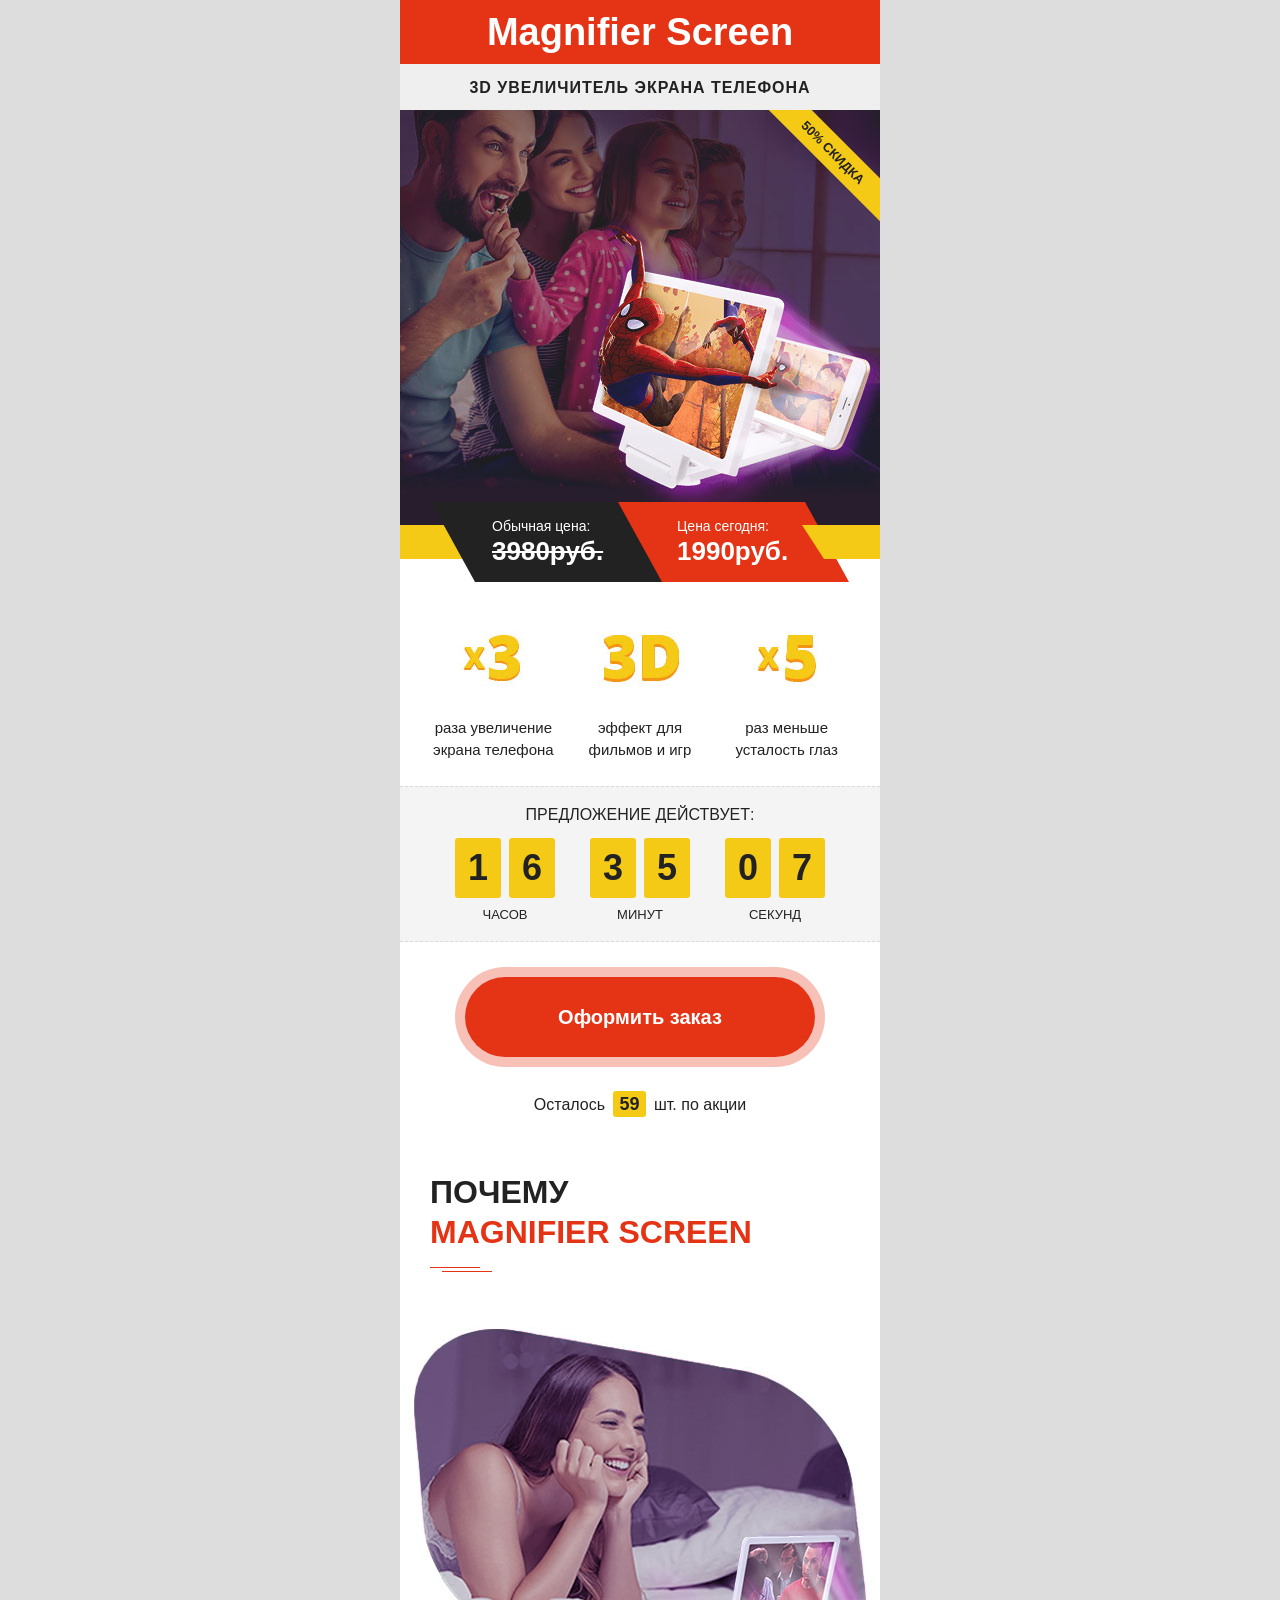
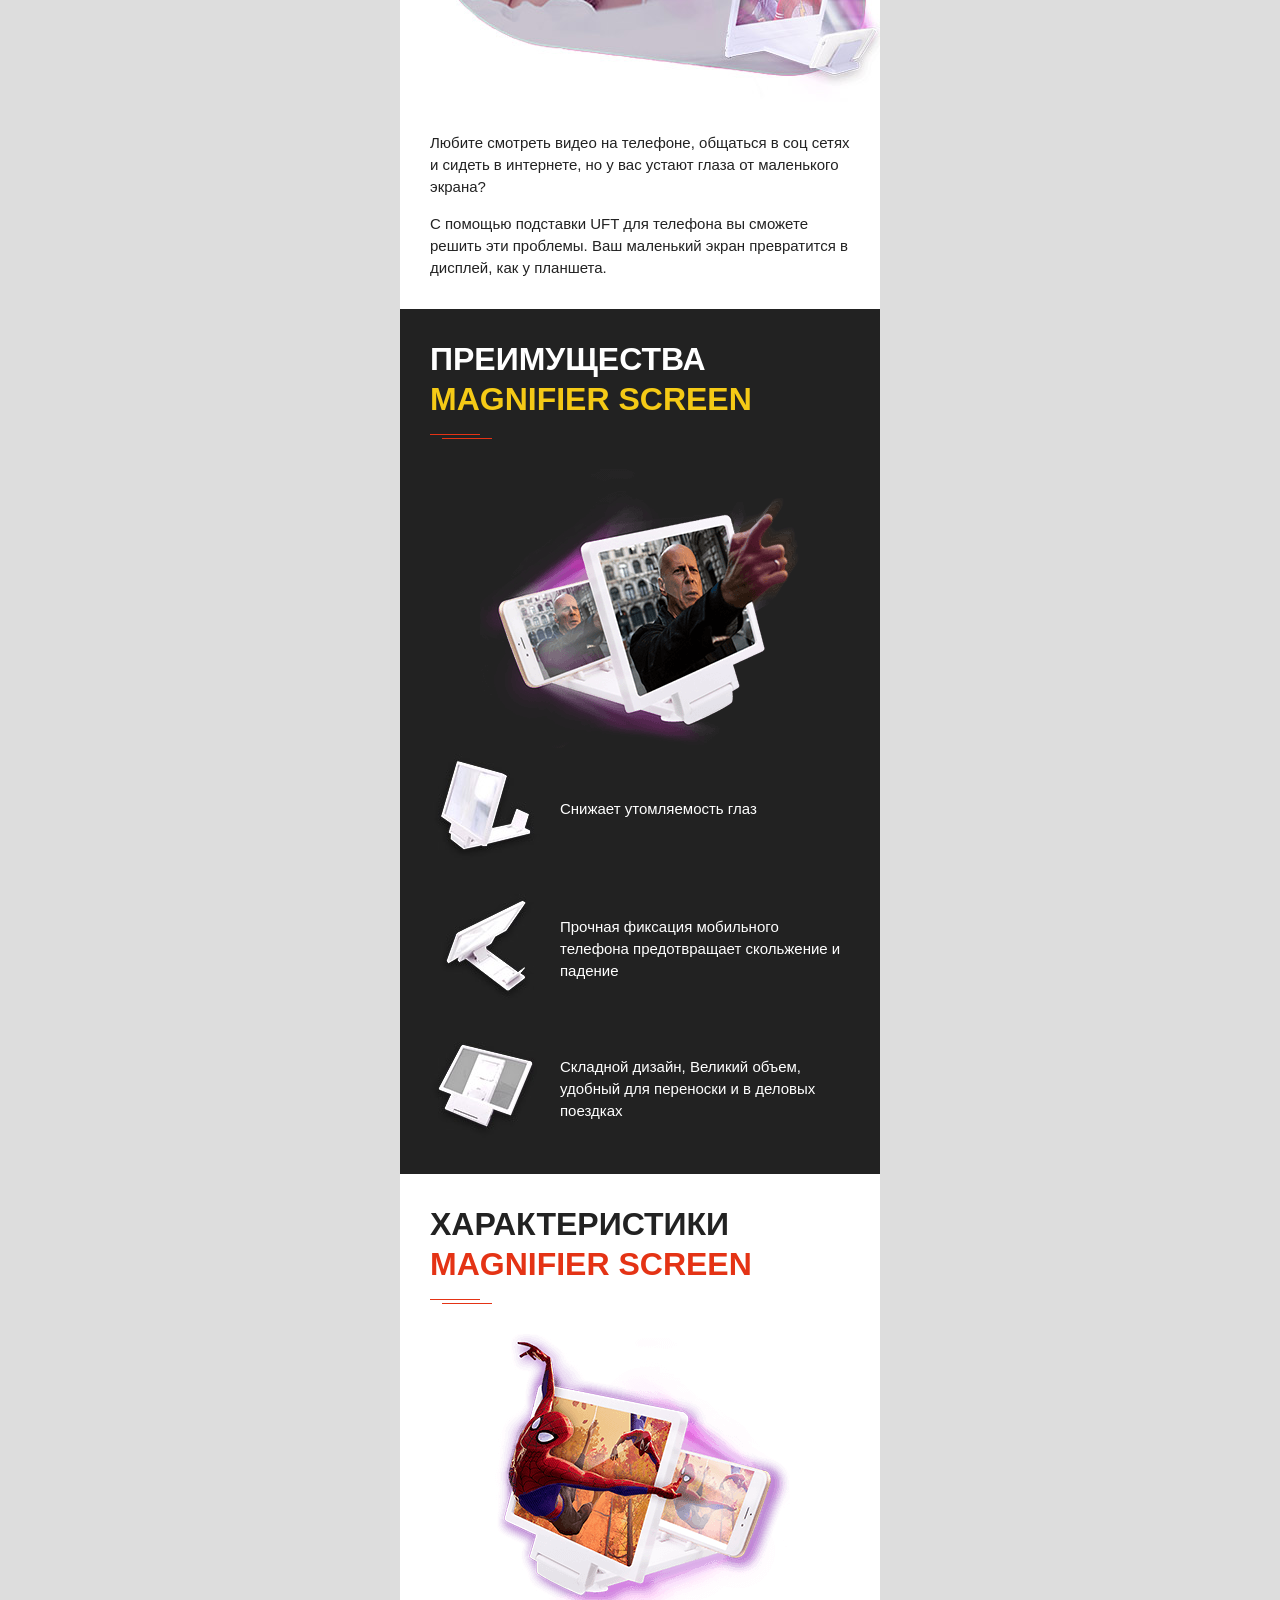
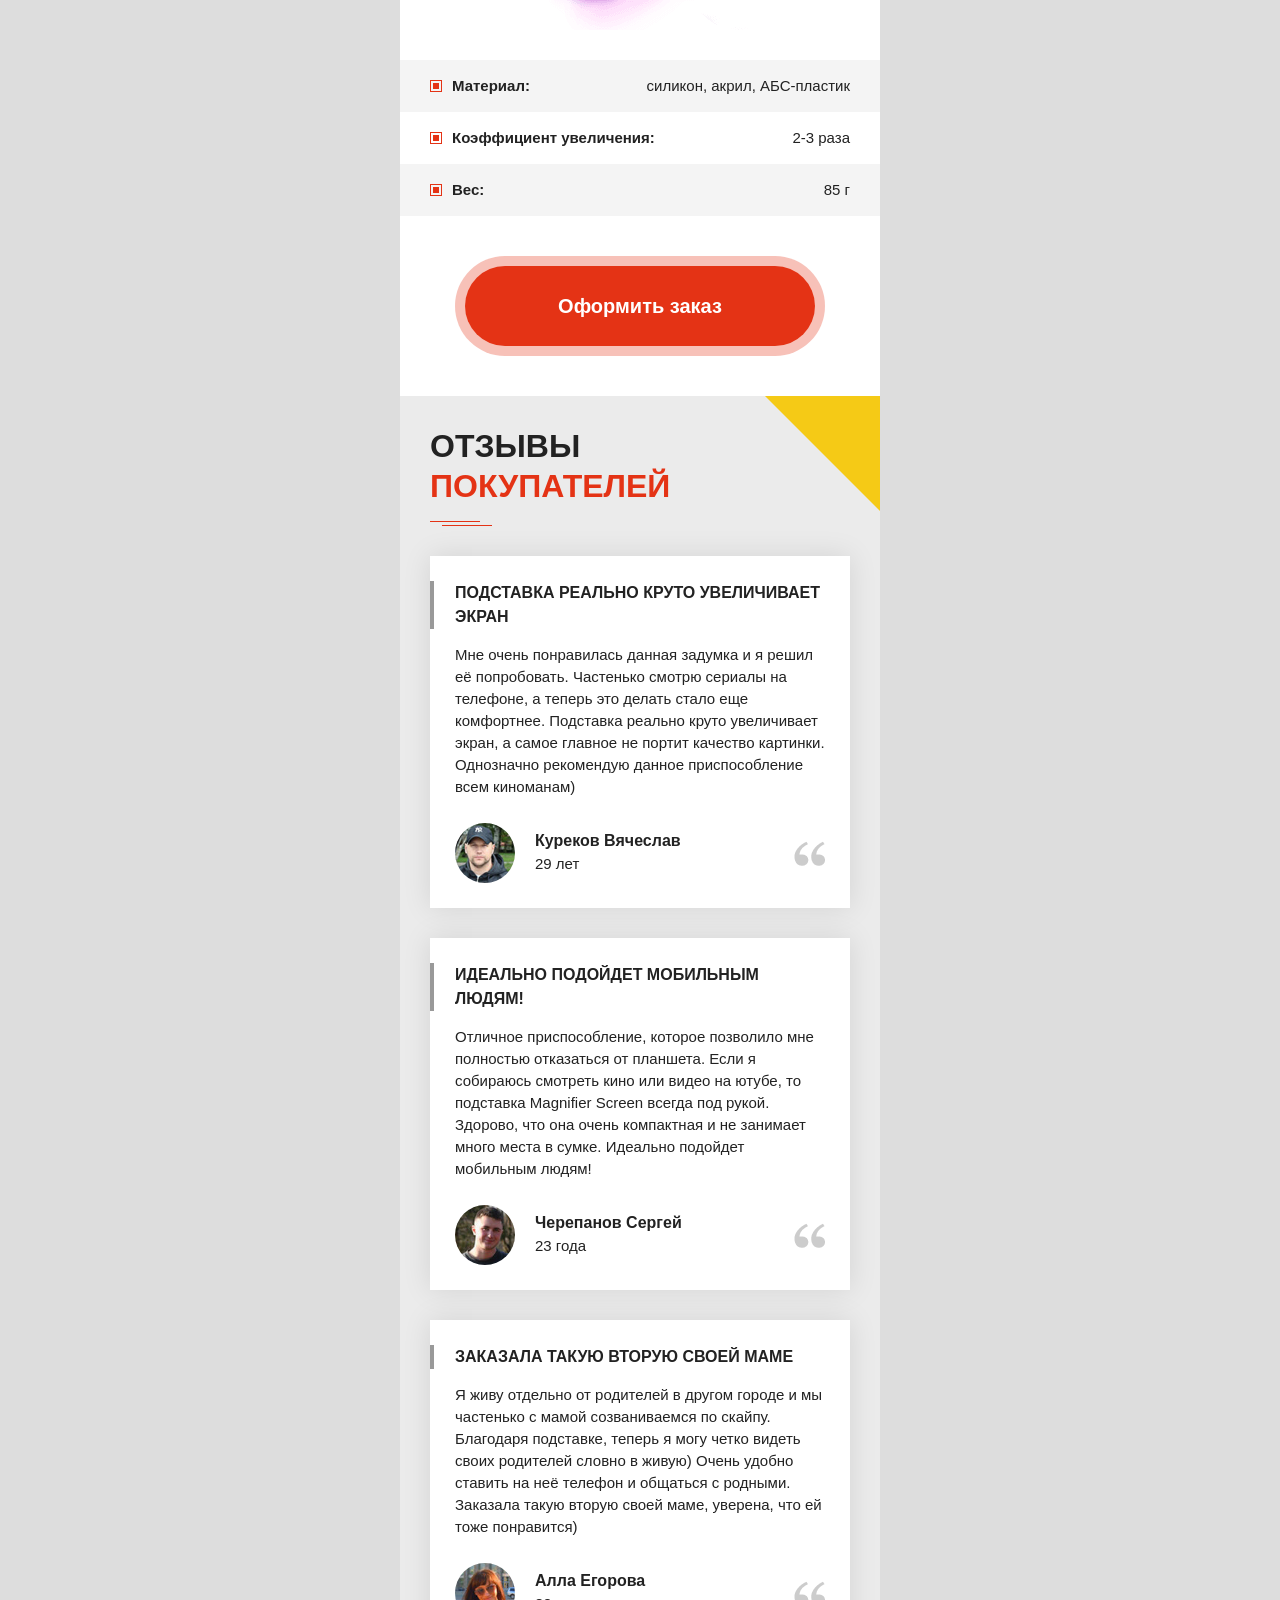
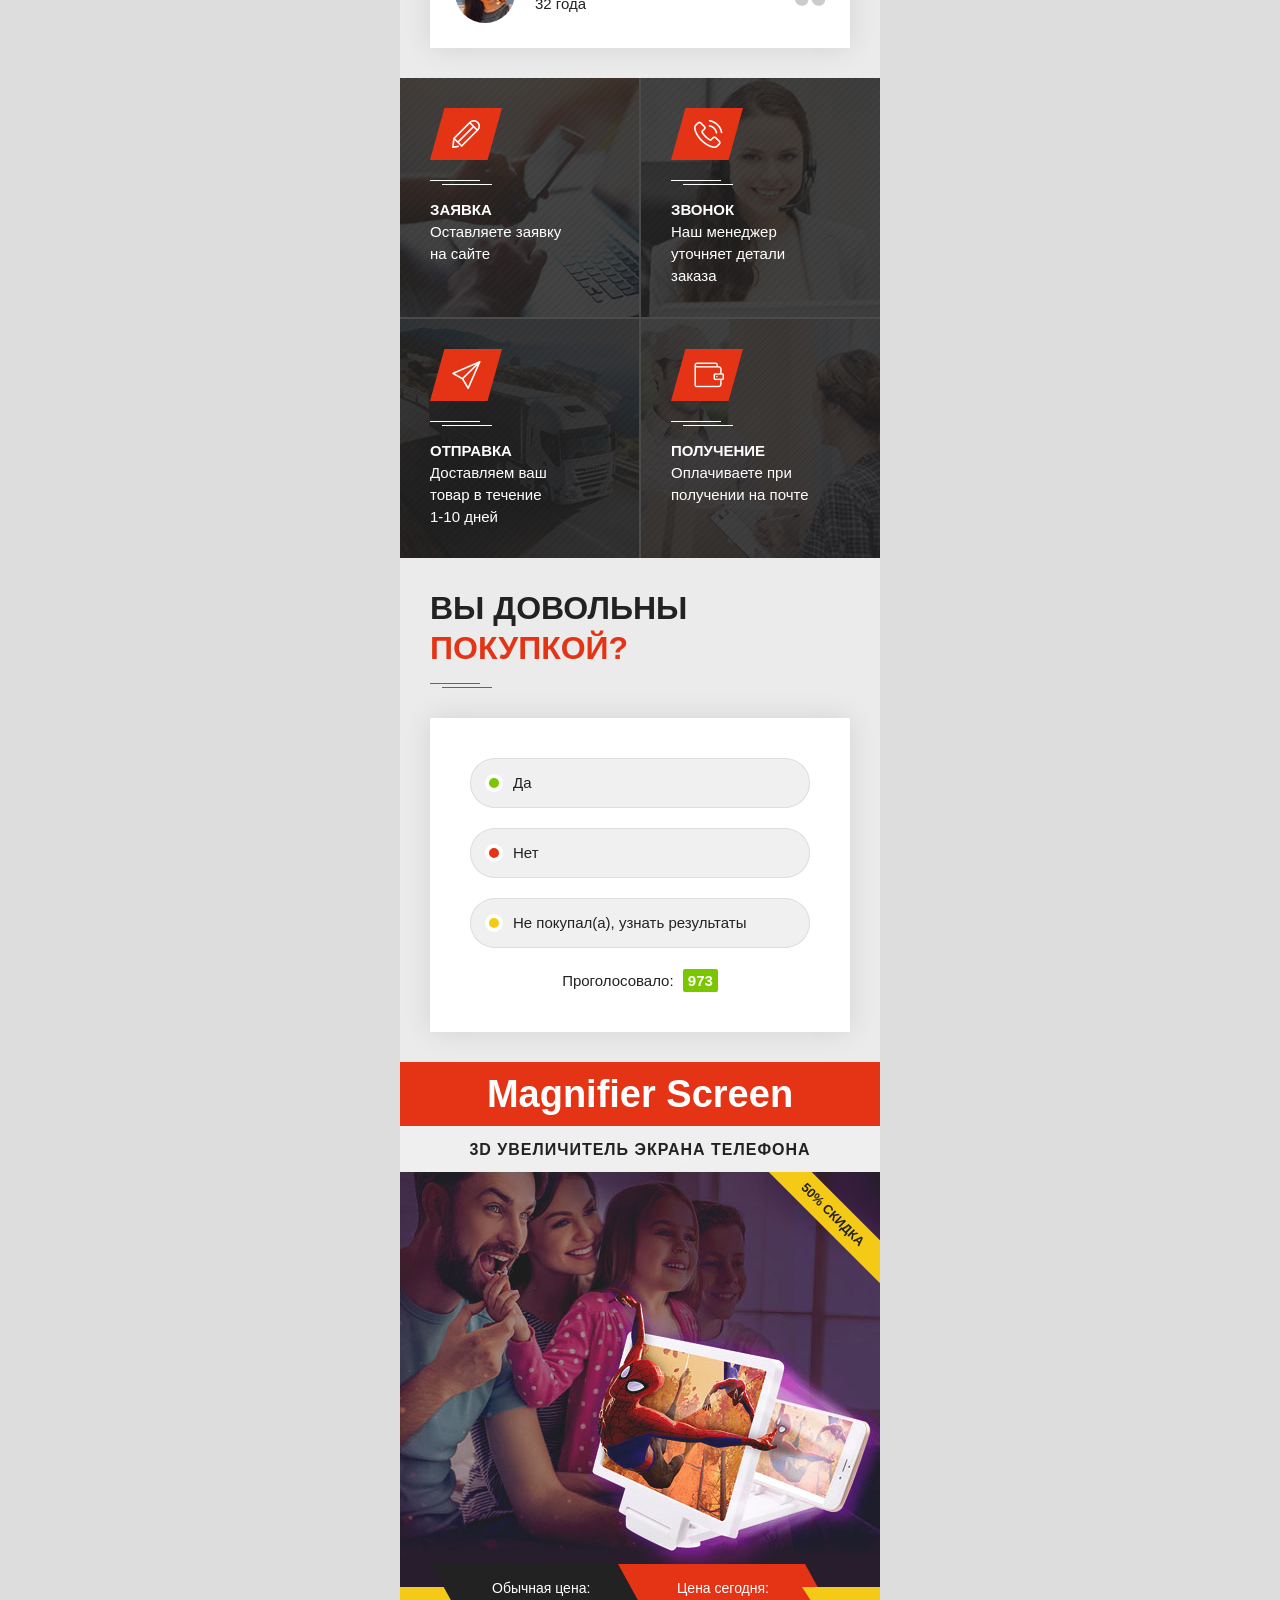
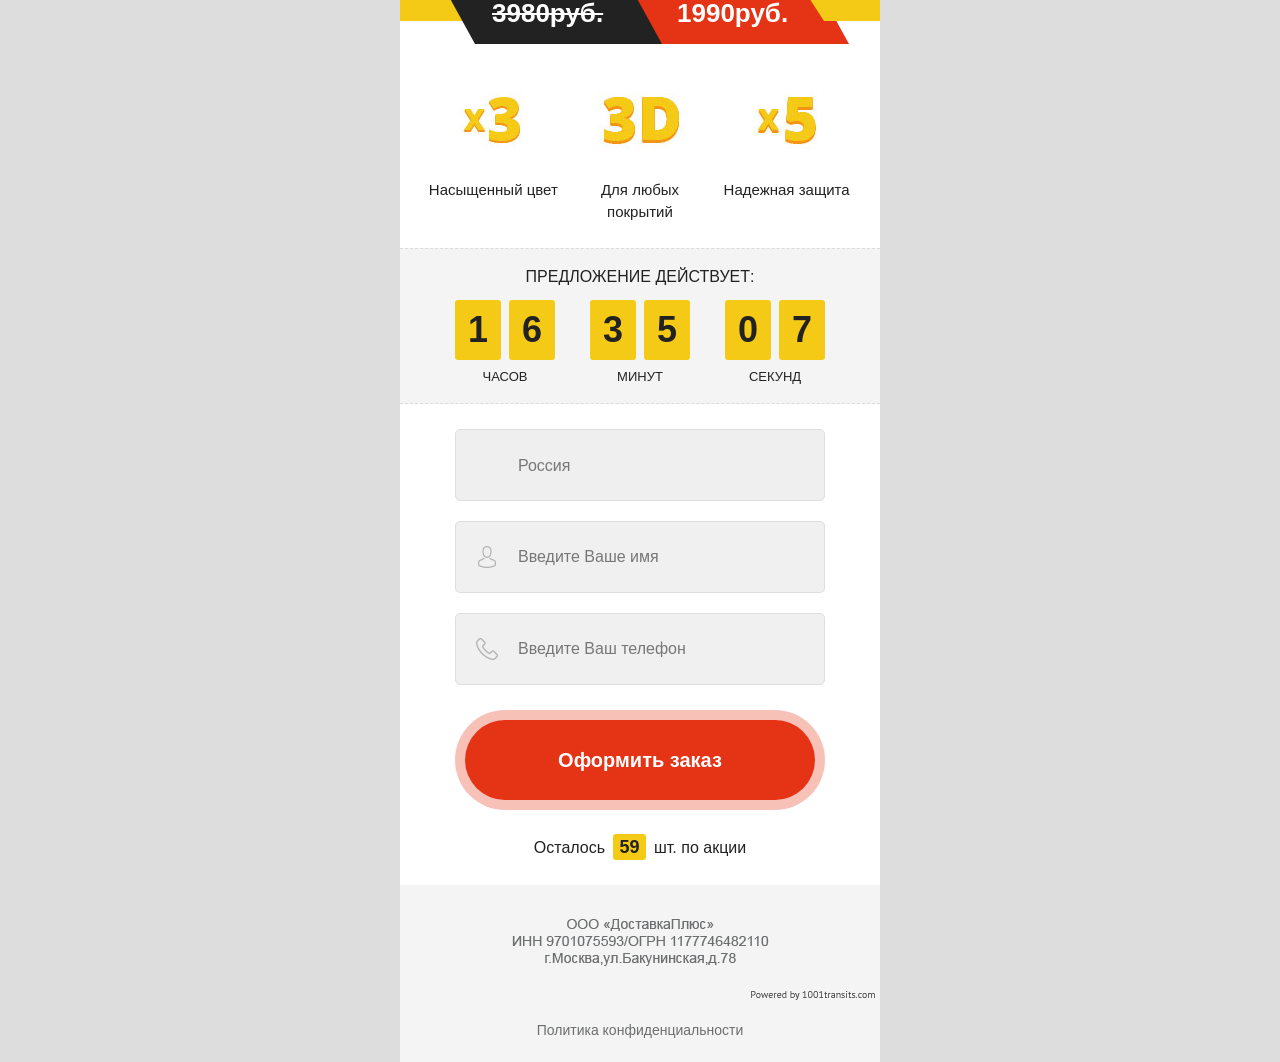
==== commit 0645d062: "Add files via upload" ====
--- a/index.html
+++ b/index.html
@@ -8,13 +8,13 @@
 	<link rel="shortcut icon" href="img/products_new/3650.png" type="image/png">
 
 	<!-- OG -->
-	<meta property="og:url" content="http://3d-screen.livehotsales.com/" />
+	<meta property="og:url" content="http://m-3d-screen.livehotsales.com/" />
 	<meta property="og:type" content="website" />
 	<meta property="og:title" content="3D увеличитель экрана телефона" />
-  <meta property="og:image" content="http://3d-screen.livehotsales.com/img/products_new/3650.png" />
+  <meta property="og:image" content="http://m-3d-screen.livehotsales.com/img/products_new/3650.png" />
   <meta property="og:image:width" content="150" />
 	<meta property="og:image:height" content="150" />
-	<meta property="og:site_name" content="3d-screen.livehotsales.com" />
+	<meta property="og:site_name" content="m-3d-screen.livehotsales.com" />
 	<meta property="og:description" content="3D увеличитель экрана телефона" />
 
 	
@@ -69,20 +69,21 @@
     
 
 	<meta http-equiv="X-UA-Compatible" content="IE=edge" />
-	<meta name="viewport" content="width=device-width">
+	<meta name="viewport" content="width=480">
 	
 	<!-- CSS -->
-	<link type="text/css" rel="stylesheet" href="files/magnifier_screen_1/css/style.css" />
+	<link type="text/css" rel="stylesheet" href="files/magnifier_screen_mobile_1/css/reset.css" />
+	<link type="text/css" rel="stylesheet" href="files/magnifier_screen_mobile_1/css/fonts.css" />
+	<link type="text/css" rel="stylesheet" href="files/magnifier_screen_mobile_1/css/style.css" />
 
 	<!-- JS -->
 	<script src="files/_js/jquery-1.10.2.min.js" type="text/javascript"></script>
 	<script type="text/javascript" src="files/_js/validation.js"></script>
 	<script type="text/javascript" src="files/_js/ab.min.js"></script>
-	<script type="text/javascript" src="files/magnifier_screen_1/js/bxslider.js"></script>
-	<script type="text/javascript" src="files/magnifier_screen_1/js/jquery.countdown.min.js"></script>
-	<script type="text/javascript" src="files/magnifier_screen_1/js/picturefill.min.js"></script>
-	<script type="text/javascript" src="files/magnifier_screen_1/js/script.js"></script>
-	<script type="text/javascript">$jsonData = {"product":{"id":3650,"name":"3D увеличитель экрана телефона","title":"3D увеличитель экрана телефона","short_description":"3D увеличитель экрана телефона","full_description":"3D увеличитель экрана телефона"},"prices":{"271":{"price":1990,"old_price":3980,"delivery_price":0,"tax_price":0,"upsale_price":0,"geo_key":"RU","name":"Россия","currency":"руб.","rate":1,"phone_template":"+7 911 999-88-77","address_template":"135999, Москва, ул. Ленина, д.10, кв.5","name_template":"Петров Петр Петрович","active":true},"272":{"price":11990,"old_price":23980,"delivery_price":0,"tax_price":0,"upsale_price":0,"geo_key":"KZ","name":"Қазақстан","currency":"тенге","rate":5.3,"phone_template":"+7 705 1301111","address_template":"ул. Майлина, д.3, кв. 6, г. Костанай, 110003","name_template":"Алтынбаев Азат Тюлегенович","active":false},"354":{"price":5090,"old_price":10180,"delivery_price":0,"tax_price":0,"upsale_price":0,"geo_key":"KG","name":"Киргизия","currency":"сом","rate":1.512,"phone_template":"+996 312 90-58-05","address_template":"720001, Бишкек, ул. Уметалиева, д. 76, кв. 80","name_template":"Нурлан Калыбеков","active":false},"356":{"price":23090,"old_price":46180,"delivery_price":0,"tax_price":0,"upsale_price":0,"geo_key":"AM","name":"Հայաստան","currency":"драм","rate":12.1,"phone_template":"+37 499 35 22 62","address_template":"0010, Ереван, ул. Вардананц, д. 3, кв. 54","name_template":"Григорян Ашот Багдасарович","active":false},"357":{"price":49,"old_price":98,"delivery_price":0,"tax_price":0,"upsale_price":0,"geo_key":"BY","name":"Беларусь","currency":"бел. руб.","rate":0.032,"phone_template":"+37 529 186 24 65","address_template":"220035, г. Минск, пр-т Машерова, д. 76, кв. 17","name_template":"Матвеев Евгений Алексеевич","active":false}},"lowPrice":{"year":"2019","month":"03","day":"10"}};</script>
+	<script type="text/javascript" src="files/_js/lastpack.js"></script>
+	<script type="text/javascript" src="files/magnifier_screen_mobile_1/js/jquery.cookie.js"></script>
+	<script type="text/javascript" src="files/magnifier_screen_mobile_1/js/script.js"></script>
+	<script type="text/javascript">$jsonData = {"product":{"id":3650,"name":"3D увеличитель экрана телефона","title":"3D увеличитель экрана телефона","short_description":"3D увеличитель экрана телефона","full_description":"3D увеличитель экрана телефона"},"prices":{"271":{"price":1990,"old_price":3980,"delivery_price":0,"tax_price":0,"upsale_price":0,"geo_key":"RU","name":"Россия","currency":"руб.","rate":1,"phone_template":"+7 911 999-88-77","address_template":"135999, Москва, ул. Ленина, д.10, кв.5","name_template":"Петров Петр Петрович","active":true},"272":{"price":11990,"old_price":23980,"delivery_price":0,"tax_price":0,"upsale_price":0,"geo_key":"KZ","name":"Қазақстан","currency":"тенге","rate":5.3,"phone_template":"+7 705 1301111","address_template":"ул. Майлина, д.3, кв. 6, г. Костанай, 110003","name_template":"Алтынбаев Азат Тюлегенович","active":false},"354":{"price":5090,"old_price":10180,"delivery_price":0,"tax_price":0,"upsale_price":0,"geo_key":"KG","name":"Киргизия","currency":"сом","rate":1.512,"phone_template":"+996 312 90-58-05","address_template":"720001, Бишкек, ул. Уметалиева, д. 76, кв. 80","name_template":"Нурлан Калыбеков","active":false},"356":{"price":23090,"old_price":46180,"delivery_price":0,"tax_price":0,"upsale_price":0,"geo_key":"AM","name":"Հայաստան","currency":"драм","rate":12.1,"phone_template":"+37 499 35 22 62","address_template":"0010, Ереван, ул. Вардананц, д. 3, кв. 54","name_template":"Григорян Ашот Багдасарович","active":false},"357":{"price":49,"old_price":98,"delivery_price":0,"tax_price":0,"upsale_price":0,"geo_key":"BY","name":"Беларусь","currency":"бел. руб.","rate":0.032,"phone_template":"+37 529 186 24 65","address_template":"220035, г. Минск, пр-т Машерова, д. 76, кв. 17","name_template":"Матвеев Евгений Алексеевич","active":false}},"lowPrice":{"year":"2019","month":"03","day":"11"}};</script>
 
 </head>
 <body>
@@ -100,7 +101,7 @@
 
 	landing_notifiers.params = { 
 		city			: "",
-		landDir			: "magnifier_screen_1",
+		landDir			: "magnifier_screen_mobile_1",
 		sex				: "",
 		multiply		: "" || 0,
 		no_price		: "" || false,
@@ -146,185 +147,289 @@
 			    
 									   		        		        		      		        		 		        		        		       		           		      
 							
-<div class="w-page">
-	<header class="hero">
-		<div class="container">
-			<div class="hero__inner">
-				<img class="hero__logo" src="files/magnifier_screen_1/img/logo.png" alt="Magnifier Screen" title="Magnifier Screen" >
-				<div class="hero__left">
-					<div class="hero__product">
-						<picture>
-							<source srcset="files/magnifier_screen_1/img/product-mobile.png" media="(max-width: 991px)">
-							<img class="hero__product-img" src="files/magnifier_screen_1/img/product.png" alt="Magnifier Screen" title="Magnifier Screen" >
-						</picture>
+<div class="main_wrapper">
+	<!-- header 3 -->
+	<header class="offer_section offer3">
+		<h1 class="main_title">Magnifier Screen</h1>
+		<div class="info_block">
+			<p class="subtitle">3D увеличитель экрана телефона</p>
+			<div class="discount"><b>50% скидка</b></div>
+			<img src="files/magnifier_screen_mobile_1/img/offer3__image.jpg" alt="Magnifier Screen" title="Magnifier Screen" >
+		</div>
+		<div class="price_block">
+			<div class="price_item old">
+				<div class="text">Обычная цена:</div>
+				<div class="value"><span class="price_land_s2">3980</span><span class="price_land_curr">руб.</span></div>
+			</div>
+			<div class="price_item new">
+				<div class="text">Цена сегодня:</div>
+				<div class="value"><span class="price_land_s1">1990</span><span class="price_land_curr">руб.</span></div>
+			</div>
+		</div>
+		<div class="benefits_block clearfix">
+			<div class="benefit_item">
+				<img src="files/magnifier_screen_mobile_1/img/offer3__benefit1_image.jpg" alt="Magnifier Screen" title="Magnifier Screen" >
+				<p>раза увеличение <br> экрана телефона</p>
+			</div>
+			<div class="benefit_item">
+				<img src="files/magnifier_screen_mobile_1/img/offer3__benefit2_image.jpg" alt="Magnifier Screen" title="Magnifier Screen" >
+				<p>эффект для <br> фильмов и игр</p>
+			</div>
+			<div class="benefit_item">
+				<img src="files/magnifier_screen_mobile_1/img/offer3__benefit3_image.jpg" alt="Magnifier Screen" title="Magnifier Screen" >
+				<p>раз меньше <br> усталость глаз</p>
+			</div>
+		</div>
+		<div class="timer_block clearfix">
+			<p>Предложение действует:</p>
+			<div class="timer clearfix">
+				<div class="timer_item">
+					<div class="count hours"></div>
+					<div class="text">часов</div>
+				</div>
+				<div class="timer_item">
+					<div class="count minutes"></div>
+					<div class="text">минут</div>
+				</div>
+				<div class="timer_item">
+					<div class="count seconds"></div>
+					<div class="text">секунд</div>
+				</div>
+			</div>
+		</div>
+		<a href="#order_form" class="button">Оформить заказ</a>
+		<div class="products_count">Осталось <b class="lastpack">9</b> шт. по акции</div>
+	</header>
+	<!-- /header 3 -->
+	<!-- description -->
+	<section class="description_section">
+		<h2 class="title">Почему <span>Magnifier Screen</span></h2>
+		<img class="image" src="files/magnifier_screen_mobile_1/img/promo-img.jpg" alt="Magnifier Screen" title="Magnifier Screen" >
+		<p>Любите смотреть видео на телефоне, общаться в соц сетях и сидеть в интернете, но у вас устают глаза от маленького экрана?</p>
+		<p>С помощью подставки UFT для телефона вы сможете решить эти проблемы. Ваш маленький экран превратится в дисплей, как у планшета.</p>
+	</section>
+	<!-- /description -->
+	<section class="benefits_section dark_theme">
+		<h2 class="title">Преимущества <span>Magnifier Screen</span></h2>
+		<center><img src="files/magnifier_screen_mobile_1/img/order-product-mobile.png" alt="Magnifier Screen" title="Magnifier Screen" ></center>
+		<!-- benefits 3 -->
+		<div class="benefits_list3 va_middle">
+			<div class="benefit_item">
+				<div class="image_block">
+					<img src="files/magnifier_screen_mobile_1/img/benefits3__benefit1_image.jpg" alt="Magnifier Screen" title="Magnifier Screen" >
+				</div>
+				<div class="text_block">
+					<h4></h4>
+					<p>Снижает утомляемость глаз</p>
+				</div>
+			</div>
+			<div class="benefit_item">
+				<div class="image_block">
+					<img src="files/magnifier_screen_mobile_1/img/benefits3__benefit2_image.jpg" alt="Magnifier Screen" title="Magnifier Screen" >
+				</div>
+				<div class="text_block">
+					<h4></h4>
+					<p>Прочная фиксация мобильного телефона предотвращает скольжение и падение</p>
+				</div>
+			</div>
+			<div class="benefit_item">
+				<div class="image_block">
+					<img src="files/magnifier_screen_mobile_1/img/benefits3__benefit3_image.jpg" alt="Magnifier Screen" title="Magnifier Screen" >
+				</div>
+				<div class="text_block">
+					<h4></h4>
+					<p>Складной дизайн, Великий объем, удобный для переноски и в деловых поездках</p>
+				</div>
+			</div>
+		</div>
+		<!-- /benefits 3 -->
+	</section>
+	<!-- characteristics -->
+	<section class="characteristics_section">
+		<h2 class="title">Характеристики <span>Magnifier Screen</span></h2>
+		<center><img class="image" src="files/magnifier_screen_mobile_1/img/product-mobile.png" alt="Magnifier Screen" title="Magnifier Screen" ></center>
+		<ul class="characteristics__list">
+			<li><b>Материал:</b> силикон, акрил, АБС-пластик</li>
+			<li><b>Коэффициент увеличения:</b> 2-3 раза</li>
+			<li><b>Вес:</b> 85 г</li>
+		</ul>
+	</section>
+	<!-- /characteristics -->
+	<p class="bbt"><a href="#order_form" class="button">Оформить заказ</a></p>
+	<!-- reviews 1 -->
+	<section class="reviews1_section gray_theme">
+		<h2 class="title">Отзывы <span>покупателей</span></h2>
+		<div class="reviews_list">
+			<div class="review_item">
+				<h4>Подставка реально круто увеличивает экран</h4>
+				<p>Мне очень понравилась данная задумка и я решил её попробовать. Частенько смотрю сериалы на телефоне, а теперь это делать стало еще комфортнее. Подставка реально круто увеличивает экран, а самое главное не портит качество картинки. Однозначно рекомендую данное приспособление всем киноманам)</p>
+				<div class="author_block clearfix">
+					<img src="files/magnifier_screen_mobile_1/img/reviews-ava-1.jpg" alt="Magnifier Screen" title="Magnifier Screen" >
+					<div class="author_info">
+						<div class="name">Куреков Вячеслав</div>
+						<div class="text">29 лет</div>
 					</div>
-					<p class="hero__title"><b>3D увеличитель</b> <span>экрана телефона</span></p>
-					<div class="hero__info">
-						<div class="hero__order">
-							<div class="hero__cost"><span class="hero__oldprice"><span class="price_land_s2">3980</span><span class="price_land_curr">руб.</span></span><span class="hero__newprice"><span class="price_land_s1">1990</span><span class="price_land_curr">руб.</span></span></div>
-							<button class="hero__btn btn toform">Заказать со скидкой</button>
-						</div>
-						<p class="hero__description">Невероятная новинка на рынке гаджетов и аксессуаров. <br>Подставка UFT для телефона которая <span>увеличивает экран в 3 раза</span></p>
+				</div>
+			</div>
+			<div class="review_item">
+				<h4>Идеально подойдет мобильным людям!</h4>
+				<p>Отличное приспособление, которое позволило мне полностью отказаться от планшета. Если я собираюсь смотреть кино или видео на ютубе, то подставка Magnifier Screen всегда под рукой. Здорово, что она очень компактная и не занимает много места в сумке. Идеально подойдет мобильным людям!</p>
+				<div class="author_block clearfix">
+					<img src="files/magnifier_screen_mobile_1/img/reviews-ava-2.jpg" alt="Magnifier Screen" title="Magnifier Screen" >
+					<div class="author_info">
+						<div class="name">Черепанов Сергей</div>
+						<div class="text">23 года</div>
 					</div>
 				</div>
-				<div class="hero__footer">
-					<div class="hero__timer">
-						<div class="timer">
-							<p class="timer__text">до конца акции </p>
-							<div class="timer__nums"><span class="timer__hours">10</span><span class="timer__colon">:</span><span class="timer__minutes">15</span><span class="timer__colon">:</span><span class="timer__seconds">18</span></div>
-						</div>
+			</div>
+			<div class="review_item">
+				<h4>Заказала такую вторую своей маме</h4>
+				<p>Я живу отдельно от родителей в другом городе и мы частенько с мамой созваниваемся по скайпу. Благодаря подставке, теперь я могу четко видеть своих родителей словно в живую) Очень удобно ставить на неё телефон и общаться с родными. Заказала такую вторую своей маме, уверена, что ей тоже понравится)</p>
+				<div class="author_block clearfix">
+					<img src="files/magnifier_screen_mobile_1/img/reviews-ava-3.jpg" alt="Magnifier Screen" title="Magnifier Screen" >
+					<div class="author_info">
+						<div class="name">Алла Егорова</div>
+						<div class="text">32 года</div>
 					</div>
-					<div class="hero__advantages">
-						<p class="hero__advantages-item hero__advantages-item--1">раза увеличение <br> экрана телефона</p>
-						<p class="hero__advantages-item hero__advantages-item--2">эффект для <br> фильмов и игр</p>
-						<p class="hero__advantages-item hero__advantages-item--3">раз меньше <br> усталость глаз</p>
-					</div>
-				</div>
-			</div>
-		</div>
-	</header>
-	<section class="promo">
-		<div class="container">
-			<div class="promo__inner">
-				<div class="promo__img">
-					<div class="promo__girl"></div>
-					<div class="promo__product"></div>
-				</div>
-				<div class="promo__content">
-					<p class="promo__title">Любите смотреть видео на телефоне, общаться в соц сетях и сидеть в интернете, но у вас <span>устают глаза от маленького экрана?</span> </p>
-					<p class="promo__text">С помощью подставки UFT для телефона вы сможете решить эти проблемы. Ваш маленький экран превратится в дисплей, как у планшета.</p>
-				</div>
-			</div>
-		</div>
-	</section>
-	<section class="why">
-		<div class="container">
-			<div class="why__inner">
-				<p class="why__title">Почему вам нужен <span>Magnifier Screen</span></p>
-				<ul class="why__list">
-					<li class="why__item why__item--1">
-						<div class="why__item-img"></div>
-						<p class="why__item-text">Снижает <b>утомляемость глаз</b></p>
-					</li>
-					<li class="why__item why__item--2">
-						<div class="why__item-img"></div>
-						<p class="why__item-text"><b>Прочная фиксация</b> мобильного телефона <b>предотвращает</b> скольжение и падение</p>
-					</li>
-					<li class="why__item why__item--3">
-						<div class="why__item-img"></div>
-						<p class="why__item-text">Складной дизайн, Великий объем, <b>удобный для переноски</b> и в деловых поездках</p>
-					</li>
-				</ul>
-				<div class="why__footer">
-					<button class="why__btn btn toform">Заказать со скидкой</button>
-					<P class="why__stuff">Материал: силикон, акрил, АБС-пластик Вес: 85 г</P>
-				</div>
-			</div>
-		</div>
-	</section>
-	<section class="reviews">
-		<div class="container">
-			<p class="reviews__title"><span>Отзывы</span> клиентов
-			<ul class="reviews__list">
-				<li class="reviews__item">
-					<div class="reviews__item-info">
-						<img class="reviews__item-ava" src="files/magnifier_screen_1/img/reviews-ava-1.jpg" alt="Magnifier Screen" title="Magnifier Screen" >
-						<p class="reviews__item-name">Куреков <br> Вячеслав</p>
-					</div>
-					<p class="reviews__item-text">Мне очень понравилась данная задумка и я решил её попробовать. Частенько смотрю сериалы на телефоне, а теперь это делать стало еще комфортнее. Подставка реально круто увеличивает экран, а самое главное не портит качество картинки. Однозначно рекомендую данное приспособление всем киноманам)</p>
-				</li>
-				<li class="reviews__item">
-					<div class="reviews__item-info">
-						<img class="reviews__item-ava" src="files/magnifier_screen_1/img/reviews-ava-2.jpg" alt="Magnifier Screen" title="Magnifier Screen" >
-						<p class="reviews__item-name">Черепанов <br> Сергей</p>
-					</div>
-					<p class="reviews__item-text">Отличное приспособление, которое позволило мне полностью отказаться от планшета. Если я собираюсь смотреть кино или видео на ютубе, то подставка Magnifier Screen всегда под рукой. Здорово, что она очень компактная и не занимает много места в сумке. Идеально подойдет мобильным людям!</p>
-				</li>
-				<li class="reviews__item">
-					<div class="reviews__item-info">
-						<img class="reviews__item-ava" src="files/magnifier_screen_1/img/reviews-ava-3.jpg" alt="Magnifier Screen" title="Magnifier Screen" >
-						<p class="reviews__item-name">Алла</p>
-					</div>
-					<p class="reviews__item-text">Я живу отдельно от родителей в другом городе и мы частенько с мамой созваниваемся по скайпу. Благодаря подставке, теперь я могу четко видеть своих родителей словно в живую) Очень удобно ставить на неё телефон и общаться с родными. Заказала такую вторую своей маме, уверена, что ей тоже понравится)</p>
-				</li>
-			</ul>
-			</p>
-		</div>
-	</section>
-	<section class="delivery">
-		<div class="container">
-			<div class="delivery__inner">
-				<p class="delivery__title">Доставка и оплата</p>
-				<ul class="delivery__list">
-					<li class="delivery__item delivery__item--1">
-						<div class="delivery__item-img"></div>
-						<p class="delivery__item-text">Доставка почтой в течение от <b>1 до 10 рабочих</b> дней</p>
-					</li>
-					<li class="delivery__item delivery__item--2">
-						<div class="delivery__item-img"></div>
-						<p class="delivery__item-text"><b>Никаких предоплат!</b> Оплата заказов осуществляется непосредственно <b>по факту получения</b> заказа</p>
-					</li>
-					<li class="delivery__item delivery__item--3">
-						<div class="delivery__item-img"></div>
-						<p class="delivery__item-text">Делая покупку в нашем интернет магазине вы можете быть <b>уверены в высоком качестве</b> товара.</p>
-					</li>
-				</ul>
-			</div>
-		</div>
-	</section>
-	<section class="order">
-		<div class="container">
-			<div class="order__inner">
-				<div class="order__left">
-					<p class="order__title"><b>3D увеличитель</b> <span>экрана телефона</span></p>
-					<div class="order__product">
-						<picture>
-							<source srcset="files/magnifier_screen_1/img/order-product-mobile.png" media="(max-width: 991px)">
-							<img class="order__product-img" src="files/magnifier_screen_1/img/order-product.png" alt="Magnifier Screen" title="Magnifier Screen" >
-						</picture>
-					</div>
-				</div>
-				<div class="order__right">
-					<form class="order__form form orderformcdn"  action="order.php"  method="post" >
-						<p class="form__caption">ОФОРМЛЕНИЕ ЗАКАЗА</p>
-												    <select class="form__field form__field--select" name="country">
-						        						            <option value='271' selected="selected">Россия</option>
-						        						            <option value='272'>Қазақстан</option>
-						        						            <option value='354'>Киргизия</option>
-						        						            <option value='356'>Հայաստան</option>
-						        						            <option value='357'>Беларусь</option>
-						        						    </select>
-												<input class="form__field" type="text" name="name" placeholder="Ваше имя">
-						<input class="form__field" type="tel" name="phone" placeholder="Ваш телефон">
-						<input type="hidden" name="dop_params[color]" value="">
-						<input type="hidden" name="address" value="">
-						<input type="hidden" name="product_count" id="product_count"  value="1">
-						<input type="hidden" name="number_product"  value="3650">
-						
+				</div>
+			</div>
+		</div>
+	</section>
+	<!-- /reviews 1 -->
+	<!-- order steps 2 -->
+	<div class="order_steps2 dark clearfix">
+		<div class="step_item">
+			<img src="files/magnifier_screen_mobile_1/img/order_steps__step1_icon.png" alt="Magnifier Screen" title="Magnifier Screen" >
+			<div class="separator white"></div>
+			<h4>Заявка</h4>
+			<p>Оставляете заявку на сайте</p>
+		</div>
+		<div class="step_item">
+			<img src="files/magnifier_screen_mobile_1/img/order_steps__step2_icon.png" alt="Magnifier Screen" title="Magnifier Screen" >
+			<div class="separator white"></div>
+			<h4>Звонок</h4>
+			<p>Наш менеджер уточняет детали заказа</p>
+		</div>
+		<div class="step_item">
+			<img src="files/magnifier_screen_mobile_1/img/order_steps__step3_icon.png" alt="Magnifier Screen" title="Magnifier Screen" >
+			<div class="separator white"></div>
+			<h4>Отправка</h4>
+			<p>Доставляем ваш товар в течение<br>1-10 дней</p>
+		</div>
+		<div class="step_item">
+			<img src="files/magnifier_screen_mobile_1/img/order_steps__step4_icon.png" alt="Magnifier Screen" title="Magnifier Screen" >
+			<div class="separator white"></div>
+			<h4>Получение</h4>
+			<p>Оплачиваете при получении на почте</p>
+		</div>
+	</div>
+	<!-- vote -->
+	<section class="vote_section gray_theme">
+		<h2 class="title">Вы довольны <span>покупкой?</span></h2>
+		<div class="vote_block">
+			<div class="questions_list">
+				<div class="question_item">
+					<div class="line"></div>
+					<div class="question_text">Да</div>
+					<div class="percents">82%</div>
+				</div>
+				<div class="question_item">
+					<div class="line"></div>
+					<div class="question_text">Нет</div>
+					<div class="percents">4%</div>
+				</div>
+				<div class="question_item">
+					<div class="line"></div>
+					<div class="question_text">Не покупал(а), узнать результаты</div>
+					<div class="percents">14%</div>
+				</div>
+			</div>
+			<div class="voice_count">Проголосовало: <b>973</b></div>
+		</div>
+	</section>
+	<!-- /vote -->
+	<!-- order 3 -->
+	<section class="offer_section offer3 order">
+		<h3 class="main_title">Magnifier Screen</h3>
+		<div class="info_block">
+			<p class="subtitle">3D увеличитель экрана телефона</p>
+			<div class="discount"><b>50% скидка</b></div>
+			<img src="files/magnifier_screen_mobile_1/img/offer3__image.jpg" alt="Magnifier Screen" title="Magnifier Screen" >
+		</div>
+		<div class="price_block clearfix">
+			<div class="price_item old">
+				<div class="text">Обычная цена:</div>
+				<div class="value"><span class="price_land_s2">3980</span><span class="price_land_curr">руб.</span></div>
+			</div>
+			<div class="price_item new">
+				<div class="text">Цена сегодня:</div>
+				<div class="value"><span class="price_land_s1">1990</span><span class="price_land_curr">руб.</span></div>
+			</div>
+		</div>
+		<div class="benefits_block clearfix">
+			<div class="benefit_item">
+				<img src="files/magnifier_screen_mobile_1/img/offer3__benefit1_image.jpg" alt="Magnifier Screen" title="Magnifier Screen" >
+				<p>Насыщенный цвет</p>
+			</div>
+			<div class="benefit_item">
+				<img src="files/magnifier_screen_mobile_1/img/offer3__benefit2_image.jpg" alt="Magnifier Screen" title="Magnifier Screen" >
+				<p>Для любых покрытий</p>
+			</div>
+			<div class="benefit_item">
+				<img src="files/magnifier_screen_mobile_1/img/offer3__benefit3_image.jpg" alt="Magnifier Screen" title="Magnifier Screen" >
+				<p>Надежная защита</p>
+			</div>
+		</div>
+		<div class="timer_block clearfix">
+			<p>Предложение действует:</p>
+			<div class="timer clearfix">
+				<div class="timer_item">
+					<div class="count hours"></div>
+					<div class="text">часов</div>
+				</div>
+				<div class="timer_item">
+					<div class="count minutes"></div>
+					<div class="text">минут</div>
+				</div>
+				<div class="timer_item">
+					<div class="count seconds"></div>
+					<div class="text">секунд</div>
+				</div>
+			</div>
+		</div>
+		<form id="order_form" class="order_form orderformcdn"  action="order.php"  method="post">
+						    <select class="field" name="country">
+			        			            <option value='271' selected="selected">Россия</option>
+			        			            <option value='272'>Қазақстан</option>
+			        			            <option value='354'>Киргизия</option>
+			        			            <option value='356'>Հայաստան</option>
+			        			            <option value='357'>Беларусь</option>
+			        			    </select>
+						<input class="field" type="text" name="name" placeholder="Введите Ваше имя" required>
+			<input class="field" type="tel" name="phone" placeholder="Введите Ваш телефон" required>
+			<input type="hidden" name="dop_params[color]" value="">
+			<input type="hidden" name="address" value="">
+			<input type="hidden" name="product_count" id="product_count"  value="1">
+			<input type="hidden" name="number_product"  value="3650">
+			
 <input type="hidden" name="split_test_id" 	value="0">
 <input type="hidden" name="split_test" 		value="0">
-<input type="hidden" name="split_test_host" value="3d-screen.livehotsales.com">
-<input type="hidden" name="fchck"           value="ca7d30ff7f6f8c20c7f73653d645ecb76d42bc32">
+<input type="hidden" name="split_test_host" value="m-3d-screen.livehotsales.com">
+<input type="hidden" name="fchck"           value="b575c5dbaef10304246baf73ad583c8ef5de7ec0">
 <input type="hidden" name="ucfi" id="ucfi"  value="0">
-						<div class="form__cost"><span class="form__oldprice"><span class="price_land_s2">3980</span><span class="price_land_curr">руб.</span></span><span class="form__newprice"><span class="price_land_s1">1990</span><span class="price_land_curr">руб.</span></span></div>
-						<button class="form__btn btn js_submit">Заказать со скидкой</button>
-					</form>
-					<div class="order__timer">
-						<div class="timer">
-							<p class="timer__text">до конца акции </p>
-							<div class="timer__nums"><span class="timer__hours">10</span><span class="timer__colon">:</span><span class="timer__minutes">15</span><span class="timer__colon">:</span><span class="timer__seconds">18</span></div>
-						</div>
-					</div>
-				</div>
-			</div>
-		</div>
-	</section>
-</div>
-<div class="footer copyright">
-		    <img src="files/_blocks/copyright/img/rekv.png" style="display:block;margin:0 auto">
+			<button class="button">Оформить заказ</button>
+		</form>
+		<div class="products_count">Осталось <b class="lastpack">9</b> шт. по акции</div>
+	</section>
+	<!-- /order 3 -->
+	<!-- footer -->
+	<footer class="footer_section copyright">
+				    <img src="files/_blocks/copyright/img/rekv.png" style="display:block;margin:0 auto">
 
 <div style="text-align: right"><img src="files/_blocks/copyright/img/1001transits.png" style="display: inline-block !important;" /></div>
-		<p><a href="privacypolicy.html" target="_blank">Политика конфиденциальности</a></p>
+				<p><a href="privacypolicy.html" target="_blank">Политика конфиденциальности</a></p>
+	</footer>
+	<!-- /footer -->
 </div>
 
 
--- a/files/magnifier_screen_mobile_1/css/fonts.css
+++ b/files/magnifier_screen_mobile_1/css/fonts.css
@@ -0,0 +1,53 @@
+@font-face {
+    font-family: 'Montserrat';
+    src: url("../fonts/subsetMontserrat&#32;Light.woff2") format('woff2'),
+        url("../fonts/subsetMontserrat&#32;Light.woff") format('woff'),
+        url("../fonts/subsetMontserrat&#32;Light.ttf") format('truetype');
+    font-weight: 300;
+    font-style: normal;
+}
+@font-face {
+    font-family: 'Montserrat';
+    src: url("../fonts/subsetMontserrat&#32;Regular.woff2") format('woff2'),
+        url("../fonts/subsetMontserrat&#32;Regular.woff") format('woff'),
+        url("../fonts/subsetMontserrat&#32;Regular.ttf") format('truetype');
+    font-weight: 400;
+    font-style: normal;
+}
+@font-face {
+    font-family: 'Montserrat';
+    src: url("../fonts/subsetMontserrat&#32;Italic.woff2") format('woff2'),
+        url("../fonts/subsetMontserrat&#32;Italic.woff") format('woff'),
+        url("../fonts/subsetMontserrat&#32;Italic.ttf") format('truetype');
+    font-weight: 400;
+    font-style: italic;
+}
+@font-face {
+    font-family: 'Montserrat';
+    src: url("../fonts/subsetMontserrat&#32;Medium.woff2") format('woff2'),
+        url("../fonts/subsetMontserrat&#32;Medium.woff") format('woff'),
+        url("../fonts/subsetMontserrat&#32;Medium.ttf") format('truetype');
+    font-weight: 500;
+    font-style: normal;
+}
+@font-face {
+    font-family: 'Montserrat';
+    src: url("../fonts/subsetMontserrat&#32;Bold.woff2") format('woff2'),
+        url("../fonts/subsetMontserrat&#32;Bold.woff") format('woff'),
+        url("../fonts/subsetMontserrat&#32;Bold.ttf") format('truetype');
+    font-weight: 700;
+    font-style: normal;
+}
+@font-face {
+    font-family: 'Montserrat';
+    src: url("../fonts/subsetMontserrat&#32;Black.woff2") format('woff2'),
+        url("../fonts/subsetMontserrat&#32;Black.woff") format('woff'),
+        url("../fonts/subsetMontserrat&#32;Black.ttf") format('truetype');
+    font-weight: 900;
+    font-style: normal;
+}
+
+
+
+
+
--- a/files/magnifier_screen_mobile_1/css/style.css
+++ b/files/magnifier_screen_mobile_1/css/style.css
@@ -0,0 +1,2264 @@
+/* styles */
+
+body {
+	min-width: 480px;
+	background: #ddd;
+	font-family: 'Montserrat', sans-serif;
+	font-weight: 400;
+	font-size: 15px;
+	line-height: 22px;
+	color: #222;
+	cursor: default;
+}
+
+.main_wrapper {
+	margin: 0 auto;
+	width: 480px;
+	background: #fff;
+}
+
+.clearfix:after {
+	content: "";
+	display: block;
+	clear: both;
+}
+
+img {
+	max-width: 100%;
+	height: auto;
+}
+
+b {
+	font-weight: 700;
+}
+
+/* button */
+
+.button {
+	display: block;
+	margin: 10px auto;
+	width: 350px;
+	height: 80px;
+	border: none;
+	-webkit-border-radius: 40px;
+	-moz-border-radius: 40px;
+	border-radius: 40px;
+	background: #e43315;
+	-webkit-box-shadow: 0 0 0 10px rgba(228,51,21,0.3);
+	-moz-box-shadow: 0 0 0 10px rgba(228,51,21,0.3);
+	box-shadow: 0 0 0 10px rgba(228,51,21,0.3);
+	font-family: 'Montserrat', sans-serif;
+	font-weight: 700;
+	font-size: 20px;
+	line-height: 80px;
+	color: #fff;
+	text-decoration: none;
+	text-align: center;
+	cursor: pointer;
+}
+
+/* section */
+
+section {
+	padding: 30px 0;
+}
+
+.yellow_theme {
+	background: #f5ca16;
+}
+
+.dark_theme {
+	background: #222;
+	color: #fff;
+}
+
+.gray_theme {
+	background: #ebebeb;
+}
+
+/* titles */
+
+h2.title {
+	margin: 0 0 30px;
+	font-weight: 700;
+	font-size: 32px;
+	line-height: 40px;
+	text-transform: uppercase;
+}
+
+h2.title:after {
+	display: block;
+	content: '';
+	margin: 15px 0 0;
+	width: 62px;
+	height: 5px;
+	background: url("../img/separator_red.png") center no-repeat;
+}
+
+h2.title span {
+	color: #e43315;
+	white-space: nowrap;
+}
+
+.dark_theme h2.title span {
+	color: #f5ca16;
+}
+
+/* separator */
+
+.separator {
+	width: 62px;
+	height: 5px;
+	background: url("../img/separator_red.png") center no-repeat;
+}
+
+.separator.white {
+	background-image: url("../img/separator_white.png");
+}
+
+/* image */
+
+section .image {
+	display: block;
+	margin: 0 auto 30px;
+}
+
+/* offer */
+
+.offer_section {
+	padding: 0;
+}
+
+.offer_section.offer1 {
+	background: #222;
+}
+
+.offer_section.offer2 {
+	background: #222;
+}
+
+.offer_section .main_title {
+	padding: 10px 20px;
+	font-weight: 700;
+	font-size: 38px;
+	line-height: 44px;
+	text-align: center;
+}
+
+.offer_section.offer1 .main_title {
+	background: #f5ca16;
+}
+
+.offer_section.offer2 .main_title, 
+.offer_section.offer3 .main_title {
+	background: #e43315;
+	color: #fff;
+}
+
+.offer_section .info_block {
+	position: relative;
+}
+
+.offer_section .info_block img {
+	display: block;
+}
+
+.offer_section .info_block .subtitle {
+	padding: 12px 20px 10px;
+	width: 100%;
+	font-weight: 700;
+	font-size: 16px;
+	line-height: 24px;
+	text-transform: uppercase;
+	letter-spacing: 1px;
+	text-align: center;
+	position: absolute;
+	top: 0;
+	left: 0;
+}
+
+.offer_section.offer1 .info_block .subtitle, 
+.offer_section.offer2 .info_block .subtitle {
+	background: rgba(34,34,34,0.8);
+	-webkit-box-shadow: 0 1px 0 rgba(255, 255, 255, 0.17);
+	-moz-box-shadow: 0 1px 0 rgba(255, 255, 255, 0.17);
+	box-shadow: 0 1px 0 rgba(255, 255, 255, 0.17);
+	color: #fff;
+}
+
+.offer_section.offer3 .info_block .subtitle {
+	background: rgba(235,235,235,0.8);
+}
+
+.offer_section .info_block .discount {
+	width: 112px;
+	height: 112px;
+	background: center no-repeat;
+	font-weight: 700;
+	font-size: 13px;
+	line-height: 13px;
+	text-transform: uppercase;
+	position: absolute;
+	top: 46px;
+	right: 0;
+}
+
+.offer_section.offer1 .info_block .discount {
+	background-image: url("../img/offer1__discount_bg.png");
+	color: #fff;
+}
+
+.offer_section.offer3 .info_block .discount {
+	background-image: url("../img/offer3__discount_bg.png");
+}
+
+.offer_section .info_block .discount b {
+	display: block;
+	width: 100px;
+	-webkit-transform: rotate(45deg);
+	-moz-transform: rotate(45deg);
+	-ms-transform: rotate(45deg);
+	-o-transform: rotate(45deg);
+	transform: rotate(45deg);
+	white-space: nowrap;
+	position: absolute;
+	top: 42px;
+	left: 21px;
+}
+
+.offer_section.offer1 .price_block {
+	margin: -42px 0 25px;
+}
+
+.offer_section.offer1 .price_old {
+	float: left;
+	padding: 15px 0 0 15px;
+	width: 160px;
+	height: 84px;
+	background: #e43315;
+	color: #fff;
+	position: relative;
+}
+
+.offer_section.offer1 .price_old:before {
+	display: block;
+	content: '';
+	border-right: 50px solid rgba(255,255,255,0);
+	border-bottom: 84px solid #e43315;
+	position: absolute;
+	top: 0;
+	right: -50px;
+}
+
+.offer_section.offer1 .price_old .text {
+	margin: 0 0 2px;
+	font-size: 14px;
+}
+
+.offer_section.offer1 .price_old .value {
+	font-weight: 700;
+	font-size: 26px;
+	line-height: 26px;
+	text-decoration: line-through;
+}
+
+.offer_section.offer1 .price_new {
+	float: left;
+	margin: 14px 0 0 16px;
+	width: 130px;
+	height: 56px;
+	background: #f5ca16;
+	font-weight: 700;
+	font-size: 24px;
+	line-height: 56px;
+	text-align: center;
+	position: relative;
+}
+
+.offer_section.offer1 .price_new:before, 
+.offer_section.offer1 .price_new:after {
+	display: block;
+	content: '';
+	position: absolute;
+	top: 0;
+}
+
+.offer_section.offer1 .price_new:before {
+	border-left: 34px solid rgba(255,255,255,0);
+	border-top: 56px solid #f5ca16;
+	left: -34px;
+}
+
+.offer_section.offer1 .price_new:after {
+	border-right: 34px solid rgba(255,255,255,0);
+	border-bottom: 56px solid #f5ca16;
+	right: -34px;
+	z-index: 10;
+}
+
+.offer_section.offer1 .price_new span {
+	position: relative;
+	z-index: 99;
+}
+
+.offer_section.offer1 .timer {
+	float: left;
+	margin: 27px 0 0;
+	padding: 0 0 0 62px;
+	width: 174px;
+	height: 30px;
+	background: rgba(255,255,255,0.2) url("../img/offer1__timer_arrows.png") 30px center no-repeat;
+	line-height: 32px;
+	color: #fff;
+	position: relative;
+}
+
+.offer_section.offer2 .price_block {
+	margin: 0 0 34px;
+	position: relative;
+}
+
+.offer_section.offer2 .price_item {
+	float: left;
+	width: 50%;
+	height: 74px;
+	text-align: center;
+}
+
+.offer_section.offer2 .price_item.old {
+	padding: 13px 65px 0 0;
+	background: #ebebeb;
+}
+
+.offer_section.offer2 .price_item.new {
+	padding: 13px 0 0 65px;
+	background: #f5ca16;
+}
+
+.offer_section.offer2 .price_item .text {
+	margin: 0 0 5px;
+	font-size: 14px;
+	line-height: 14px;
+}
+
+.offer_section.offer2 .price_item .value {
+	font-weight: 700;
+	font-size: 30px;
+	line-height: 30px;
+}
+
+.offer_section.offer2 .price_item.old .value {
+	text-decoration: line-through;
+}
+
+.offer_section.offer2 .discount {
+	padding: 19px 0 0 46px;
+	width: 176px;
+	height: 92px;
+	background: url("../img/offer2__discount_bg.png") center no-repeat;
+	color: #fff;
+	position: absolute;
+	top: -9px;
+	left: 50%;
+	margin-left: -88px;
+}
+
+.offer_section.offer2 .discount .text {
+	margin: 0 0 5px;
+	font-size: 18px;
+	line-height: 18px;
+	letter-spacing: 8px;
+	text-transform: uppercase;
+}
+
+.offer_section.offer2 .discount .value {
+	margin: 0 0 0 5px;
+	font-weight: 700;
+	font-size: 34px;
+	line-height: 34px;
+}
+
+.offer_section.offer3 .price_block {
+	margin: -23px 0 25px;
+	padding: 0 75px;
+	height: 80px;
+	position: relative;
+}
+
+.offer_section.offer3 .price_block:before {
+	display: block;
+	content: '';
+	width: 75px;
+	height: 34px;
+	background: #f5ca16;
+	position: absolute;
+	top: 50%;
+	margin-top: -17px;
+	left: 0;
+}
+
+.offer_section.offer3 .price_block:after {
+	display: block;
+	content: '';
+	width: 56px;
+	border-top: 34px solid #f5ca16;
+	border-left: 22px solid rgba(255,255,255,0);
+	position: absolute;
+	top: 50%;
+	margin-top: -17px;
+	right: 0;
+}
+
+.offer_section.offer3 .price_item {
+	float: left;
+	width: 50%;
+	height: 80px;
+	color: #fff;
+	position: relative;
+}
+
+.offer_section.offer3 .price_item.old {
+	padding: 17px 0 0 17px;
+	background: #222;
+}
+
+.offer_section.offer3 .price_item.new {
+	padding: 17px 0 0 37px;
+	background: #e43315;
+}
+
+.offer_section.offer3 .price_item.old:before {
+	display: block;
+	content: '';
+	border-left: 44px solid rgba(255,255,255,0);
+	border-top: 80px solid #222;
+	position: absolute;
+	top: 0;
+	left: -44px;
+}
+
+.offer_section.offer3 .price_item.old:after {
+	display: block;
+	content: '';
+	border-left: 44px solid #222;
+	border-top: 80px solid #e43315;
+	position: absolute;
+	top: 0;
+	right: -22px;
+	z-index: 10;
+}
+
+.offer_section.offer3 .price_item.new:before {
+	display: block;
+	content: '';
+	border-right: 44px solid rgba(255,255,255,0);
+	border-bottom: 80px solid #e43315;
+	position: absolute;
+	top: 0;
+	right: -44px;
+}
+
+.offer_section.offer3 .price_item .text {
+	margin: 0 0 5px;
+	font-size: 14px;
+	line-height: 14px;
+	position: relative;
+	z-index: 99;
+}
+
+.offer_section.offer3 .price_item .value {
+	font-weight: 700;
+	font-size: 26px;
+	line-height: 26px;
+	position: relative;
+	z-index: 99;
+}
+
+.offer_section.offer3 .price_item.old .value {
+	text-decoration: line-through;
+}
+
+.offer_section ul {
+	padding: 0 55px 25px;
+}
+
+.offer_section ul li {
+	margin: 0 0 15px;
+	padding: 0 0 0 25px;
+	color: #fff;
+	position: relative;
+}
+
+.offer_section ul li:last-child {
+	margin: 0;
+}
+
+.offer_section.offer1 ul li:before {
+	-webkit-box-sizing: border-box;
+	-moz-box-sizing: border-box;
+	box-sizing: border-box;
+	display: block;
+	content: '';
+	width: 12px;
+	height: 12px;
+	border: 1px solid #f5ca16;
+	background: #f5ca16;
+	-webkit-box-shadow: 0 0 0 2px #222 inset;
+	-moz-box-shadow: 0 0 0 2px #222 inset;
+	box-shadow: 0 0 0 2px #222 inset;
+	position: absolute;
+	top: 4px;
+	left: 0;
+}
+
+.offer_section.offer2 ul li:before {
+	-webkit-box-sizing: border-box;
+	-moz-box-sizing: border-box;
+	box-sizing: border-box;
+	display: block;
+	content: '';
+	border-top: 8px solid #f5ca16;
+	border-left: 8px solid rgba(255,255,255,0);
+	border-right: 8px solid rgba(255,255,255,0);
+	-webkit-transform: rotate(30deg);
+	-moz-transform: rotate(30deg);
+	-ms-transform: rotate(30deg);
+	-o-transform: rotate(30deg);
+	transform: rotate(30deg);
+	position: absolute;
+	top: 8px;
+	left: -2px;
+}
+
+.offer_section .benefits_block {
+	margin: 0 auto 25px;
+	width: 440px;
+}
+
+.offer_section .benefits_block .benefit_item {
+	float: left;
+	padding: 0 5px;
+	width: 33.333333%;
+	text-align: center;
+}
+
+.offer_section .benefits_block img {
+	display: block;
+	margin: 0 auto 10px;
+	-webkit-border-radius: 5px;
+	-moz-border-radius: 5px;
+	border-radius: 5px;
+}
+
+.offer_section .timer_block {
+	margin: 0 0 35px;
+	padding: 20px;
+	text-transform: uppercase;
+	text-align: center;
+}
+
+.offer_section.order .timer_block {
+	margin: 0 0 25px;
+}
+
+.offer_section.offer2 .timer_block {
+	border-top: 1px dashed rgba(255,255,255,0.1);
+	border-bottom: 1px dashed rgba(255,255,255,0.1);
+	background: #292929;
+	color: #999;
+}
+
+.offer_section.offer3 .timer_block {
+	border-top: 1px dashed rgba(0,0,0,0.1);
+	border-bottom: 1px dashed rgba(0,0,0,0.1);
+	background: #f4f4f4;
+}
+
+.offer_section .timer_block p {
+	margin: 0 0 15px;
+	font-size: 16px;
+	line-height: 16px;
+}
+
+.offer_section .timer_block .timer {
+	margin: 0 auto;
+	width: 370px;
+}
+
+.offer_section .timer_block .timer_item {
+	float: left;
+	margin: 0 35px 0 0;
+	width: 100px;
+}
+
+.offer_section .timer_block .timer_item:last-child {
+	margin: 0;
+}
+
+.offer_section .timer_block .count {
+	margin: 0 0 10px;
+	height: 60px;
+}
+
+.offer_section .timer_block .count span {
+	display: block;
+	float: left;
+	margin: 0 8px 0 0;
+	width: 46px;
+	height: 60px;
+	background: #f5ca16;
+	font-weight: 700;
+	font-size: 36px;
+	line-height: 60px;
+	color: #222;
+	border-radius: 3px;
+}
+
+.offer_section .timer_block .count span:last-child {
+	margin: 0;
+}
+
+.offer_section .timer_block .text {
+	font-size: 13px;
+	line-height: 13px;
+}
+
+.offer_section .products_count {
+	padding: 25px;
+	font-size: 16px;
+	line-height: 24px;
+	color: #fff;
+	text-align: center;
+}
+
+.offer_section.offer3 .products_count {
+	color: #222;
+}
+
+.offer_section .products_count b {
+	margin: 0 4px;
+	padding: 3px 6px;
+	background: #f5ca16;
+	font-size: 18px;
+	color: #222;
+	border-radius: 3px;
+}
+
+.offer_section.order .text_block {
+	margin: 0 55px 25px;
+	text-align: center;
+}
+
+.offer_section.order .text_block h4 {
+	margin: 0 0 10px;
+	font-weight: 700;
+	font-size: 26px;
+	line-height: 32px;
+	color: #fff;
+}
+
+.offer_section.order .text_block p {
+	color: #999;
+}
+
+.offer_section .field {
+	display: block;
+	margin: 0 auto 20px;
+	padding: 0 20px 0 62px;
+	width: 370px;
+	height: 72px;
+	border: none;
+	-webkit-border-radius: 5px;
+	-moz-border-radius: 5px;
+	border-radius: 5px;
+	font-family: 'Montserrat', sans-serif;
+	font-weight: 400;
+	font-size: 16px;
+	color: #777;
+}
+
+.offer_section .field[name='name'] {
+	background: #ebebeb url("../img/offer__name_icon.png") 22px center no-repeat;
+}
+
+.offer_section .field[name='phone'] {
+	margin: 0 auto 35px;
+	background: #ebebeb url("../img/offer__phone_icon.png") 20px center no-repeat;
+}
+
+.offer_section.offer3 .field {
+	border: 1px solid #dedede;
+}
+
+.offer_section.offer3 .field[name='name'] {
+	background: #f0f0f0 url("../img/offer__name_icon.png") 22px center no-repeat;
+}
+
+.offer_section.offer3 .field[name='phone'] {
+	margin: 0 auto 35px;
+	background: #f0f0f0 url("../img/offer__phone_icon.png") 20px center no-repeat;
+}
+
+.offer_section .field::-webkit-input-placeholder {
+	opacity: 1;
+	color: #777;
+}
+
+.offer_section .field:-moz-placeholder {
+	opacity: 1;
+	color: #777;
+}
+
+.offer_section .field::-moz-placeholder {
+	opacity: 1;
+	color: #777;
+}
+
+.offer_section .field:-ms-input-placeholder {
+	opacity: 1;
+	color: #777;
+}
+
+.offer_section .field:focus::-webkit-input-placeholder {
+	opacity: 0;
+}
+
+.offer_section .field:focus:-moz-placeholder {
+	opacity: 0;
+}
+
+.offer_section .field:focus::-moz-placeholder {
+	opacity: 0;
+}
+
+.offer_section .field:focus:-ms-input-placeholder {
+	opacity: 0;
+}
+
+/* video */
+
+.video_block {
+	width: 480px;
+	height: 270px;
+	background-color: #000;
+	overflow: hidden;
+	position: relative;
+}
+
+.video_block iframe, 
+.video_block object, 
+.video_block embed {
+	display: block;
+	width: 100%;
+	height: 100%;
+	position: absolute;
+	top: 0;
+	left: 0;
+}
+
+/* description */
+
+.description_section {
+	padding: 30px 0 15px;
+}
+
+.description_section h2.title {
+	padding: 0 30px;
+}
+
+.description_section p {
+	padding: 0 30px 15px;
+}
+
+/* social proof */
+
+.social_proof_block {
+	padding: 0 30px 30px;
+}
+
+.social_proof_block .info_item {
+	float: left;
+	padding: 20px 0;
+	width: 50%;
+	border-right: 1px solid #dedede;
+	border-bottom: 1px solid #dedede;
+}
+
+.social_proof_block .info_item:nth-child(even) {
+	border-right: none;
+}
+
+.social_proof_block .info_item:nth-last-child(2), 
+.social_proof_block .info_item:last-child {
+	border-bottom: none;
+}
+
+.social_proof_block .info_item .icon_block {
+	float: right;
+	margin: 0 15px;
+	width: 50px;
+	height: 50px;
+	font-size: 0;
+	line-height: 50px;
+	letter-spacing: -1px;
+	text-align: center;
+}
+
+.social_proof_block .info_item:nth-child(even) .icon_block {
+	float: left;
+}
+
+.social_proof_block .info_item img {
+	display: inline-block;
+	vertical-align: middle;
+	max-height: 50px;
+}
+
+.social_proof_block .info_item .text_block {
+	float: left;
+	margin: -2px 0 0;
+	width: 129px;
+}
+
+.social_proof_block .info_item:nth-child(odd) .text_block {
+	text-align: right;
+}
+
+.social_proof_block .info_item .number {
+	margin: 0 0 5px;
+	font-weight: 700;
+	font-size: 34px;
+	line-height: 34px;
+	color: #e43315;
+}
+
+.social_proof_block .info_item .text {
+	font-size: 12px;
+	line-height: 12px;
+	text-transform: uppercase;
+}
+
+/* list 1 */
+
+.list1 {
+	padding: 0 30px 15px;
+	font-size: 0;
+	line-height: 0;
+	letter-spacing: -1px;
+}
+
+.list1 li {
+	display: inline-block;
+	vertical-align: top;
+	margin: 0 20px 15px 0;
+	padding: 0 0 0 25px;
+	width: 200px;
+	font-size: 15px;
+	line-height: 22px;
+	letter-spacing: normal;
+	position: relative;
+}
+
+.list1 li:nth-child(even) {
+	margin: 0 0 10px;
+}
+
+.list1 li:before {
+	-webkit-box-sizing: border-box;
+	-moz-box-sizing: border-box;
+	box-sizing: border-box;
+	display: block;
+	content: '';
+	border-left: 8px solid rgba(255,255,255,0);
+	border-right: 8px solid rgba(255,255,255,0);
+	-webkit-transform: rotate(30deg);
+	-moz-transform: rotate(30deg);
+	-ms-transform: rotate(30deg);
+	-o-transform: rotate(30deg);
+	transform: rotate(30deg);
+	position: absolute;
+	top: 8px;
+	left: -2px;
+}
+
+.list1.marker1 li:before {
+	border-top: 8px solid #f5ca16;
+}
+
+.list1.marker2 li:before {
+	border-top: 8px solid #e43315;
+}
+
+/* list 2 */
+
+.list2 {
+	padding: 0 30px 15px;
+}
+
+.list2 li {
+	margin: 0 0 15px;
+	padding: 0 0 0 25px;
+	position: relative;
+}
+
+.list2 li:before {
+	-webkit-box-sizing: border-box;
+	-moz-box-sizing: border-box;
+	box-sizing: border-box;
+	display: block;
+	content: '';
+	width: 12px;
+	height: 12px;
+	-webkit-box-shadow: 0 0 0 2px #fff inset;
+	-moz-box-shadow: 0 0 0 2px #fff inset;
+	box-shadow: 0 0 0 2px #fff inset;
+	position: absolute;
+	top: 4px;
+	left: 0;
+}
+
+.list2.marker1 li:before {
+	border: 1px solid #e43315;
+	background: #e43315;
+}
+
+.list2.marker2 li:before {
+	border: 1px solid #f5ca16;
+	background: #f5ca16;
+}
+
+.list2_section {
+	padding: 30px 0 0;
+}
+
+.dark_theme .list2 li:before {
+	-webkit-box-shadow: 0 0 0 2px #222 inset;
+	-moz-box-shadow: 0 0 0 2px #222 inset;
+	box-shadow: 0 0 0 2px #222 inset;
+}
+
+/* slider */
+
+.slider .owl-prev, 
+.slider .owl-next {
+	width: 50px;
+	height: 36px;
+	background: url("../img/slider__arrows.png") no-repeat;
+	position: absolute;
+	top: 50%;
+	margin-top: -18px;
+}
+
+.slider .owl-prev {
+	background-position: left center;
+	left: 20px;
+}
+
+.slider .owl-next {
+	background-position: right center;
+	right: 20px;
+}
+
+/* image */
+
+.result_image {
+	display: block;
+	margin: 0 auto;
+}
+
+/* benefits 1 */
+
+.benefits_section {
+	padding: 30px 0 0;
+}
+
+.benefits_section h2.title {
+	padding: 0 30px;
+}
+
+.benefits_list1 {
+	margin: 0 10px;
+	font-size: 0;
+	line-height: 0;
+	letter-spacing: -1px;
+	text-align: center;
+}
+
+.benefits_list1 .benefit_item {
+	display: inline-block;
+	vertical-align: top;
+	padding: 0 10px 30px;
+	width: 33.333333%;
+	font-size: 15px;
+	line-height: 22px;
+	letter-spacing: normal;
+}
+
+.benefits_list1 .benefit_item img {
+	display: block;
+	margin: 0 auto 15px;
+	-webkit-border-radius: 5px;
+	-moz-border-radius: 5px;
+	border-radius: 5px;
+}
+
+.benefits_list1 .benefit_item h4 {
+	font-weight: 700;
+	font-size: 16px;
+	line-height: 24px;
+}
+
+/* benefits 2 */
+
+.benefits_list2 {
+	margin: 0 10px;
+	font-size: 0;
+	line-height: 0;
+	letter-spacing: -1px;
+	text-align: center;
+}
+
+.benefits_list2 .benefit_item {
+	display: inline-block;
+	vertical-align: top;
+	padding: 0 10px 30px;
+	width: 50%;
+	font-size: 15px;
+	line-height: 22px;
+	letter-spacing: normal;
+}
+
+.benefits_list2 .benefit_item img {
+	display: block;
+	margin: 0 auto 15px;
+	-webkit-border-radius: 5px;
+	-moz-border-radius: 5px;
+	border-radius: 5px;
+}
+
+.benefits_list2 .benefit_item h4 {
+	font-weight: 700;
+	font-size: 16px;
+	line-height: 24px;
+}
+
+/* benefits 3 */
+
+.benefits_list3 .benefit_item {
+	display: table;
+	padding: 0 30px 30px;
+	width: 100%;
+}
+
+.benefits_list3 .image_block {
+	display: table-cell;
+	vertical-align: top;
+	width: 110px;
+}
+
+.benefits_list3.va_middle .image_block {
+	vertical-align: middle;
+}
+
+.benefits_list3 .image_block img {
+	display: block;
+	width: 110px;
+	-webkit-border-radius: 5px;
+	-moz-border-radius: 5px;
+	border-radius: 5px;
+}
+
+.benefits_list3 .text_block {
+	display: table-cell;
+	vertical-align: top;
+	padding: 0 0 0 20px;
+}
+
+.benefits_list3.va_middle .text_block {
+	vertical-align: middle;
+}
+
+.benefits_list3 .text_block h4 {
+	font-weight: 700;
+	font-size: 16px;
+	line-height: 24px;
+}
+
+/* benefits 4 */
+
+.components_section {
+	padding: 30px;
+}
+
+.benefits_list4 .benefit_item {
+	margin: 0 auto 30px;
+	width: 420px;
+	background: #fff;
+	-webkit-box-shadow: 0 0 27px rgba(2, 2, 2, 0.1);
+	-moz-box-shadow: 0 0 27px rgba(2, 2, 2, 0.1);
+	box-shadow: 0 0 27px rgba(2, 2, 2, 0.1);
+}
+
+.benefits_list4 .benefit_item:last-child {
+	margin: 0;
+}
+
+.benefits_list4 .benefit_item img {
+	display: block;
+}
+
+.benefits_list4 .text_block {
+	padding: 25px 30px;
+}
+
+.benefits_list4 .text_block h4 {
+	margin: 0 0 15px;
+	padding: 0 0 0 20px;
+	border-left: 4px solid #e43315;
+	font-weight: 700;
+	font-size: 16px;
+	line-height: 24px;
+	text-transform: uppercase;
+}
+
+/* benefits 5 */
+
+.benefits_list5 {
+	overflow: hidden;
+}
+
+.benefits_list5.dark {
+	background: #222;
+}
+
+.benefits_list5 .benefit_item {
+	float: left;
+	margin: 0 2px 2px 0;
+	padding: 29px 15px 0 25px;
+	width: 239px;
+	height: 239px;
+	-webkit-box-shadow: 0 0 0 1px #ebebeb;
+	-moz-box-shadow: 0 0 0 1px #ebebeb;
+	box-shadow: 0 0 0 1px #ebebeb;
+}
+
+.benefits_list5 .benefit_item:nth-child(even) {
+	margin: 0 0 2px;
+}
+
+.benefits_list5 .benefit_item:nth-last-child(2), 
+.benefits_list5 .benefit_item:last-child {
+	margin-bottom: 0;
+}
+
+.benefits_list5.dark .benefit_item {
+	-webkit-box-shadow: 0 0 0 1px #4b4b4b;
+	-moz-box-shadow: 0 0 0 1px #4b4b4b;
+	box-shadow: 0 0 0 1px #4b4b4b;
+	color: #fff;
+}
+
+.benefits_list5 .benefit_item img {
+	display: block;
+}
+
+.benefits_list5 .benefit_item .separator {
+	margin: 20px 0 14px;
+}
+
+.benefits_list5 .benefit_item h4 {
+	font-weight: 700;
+	text-transform: uppercase;
+}
+
+/* benefits 6 */
+
+.benefits_list6 {
+	padding: 20px 0;
+	background: #ebebeb;
+	overflow: hidden;
+}
+
+.benefits_list6 .benefit_item {
+	margin: 0 0 20px;
+	background: #fff;
+	-webkit-box-shadow: 0 0 20px rgba(2, 2, 2, 0.1);
+	-moz-box-shadow: 0 0 20px rgba(2, 2, 2, 0.1);
+	box-shadow: 0 0 20px rgba(2, 2, 2, 0.1);
+}
+
+.benefits_list6 .benefit_item:last-child {
+	margin: 0;
+}
+
+.benefits_list6 .benefit_item .text_block {
+	float: left;
+	padding: 16px 25px 0 25px;
+	width: 280px;
+}
+
+.benefits_list6 .benefit_item h4 {
+	font-weight: 700;
+	margin: 0 0 5px;
+	font-size: 16px;
+	line-height: 24px;
+	text-transform: uppercase;
+}
+
+.benefits_list6 .benefit_item .image_block {
+	float: left;
+	width: 200px;
+	position: relative;
+}
+
+.benefits_list6 .benefit_item img {
+	display: block;
+}
+
+.benefits_list6 .benefit_item .number {
+	width: 30px;
+	height: 36px;
+	background: #e43315;
+	font-weight: 700;
+	font-size: 26px;
+	line-height: 36px;
+	color: #fff;
+	text-align: center;
+	position: absolute;
+	top: 20px;
+	left: -15px;
+}
+
+.benefits_list6 .benefit_item .number:before, 
+.benefits_list6 .benefit_item .number:after {
+	display: block;
+	content: '';
+	position: absolute;
+	top: 0;
+}
+
+.benefits_list6 .benefit_item .number:before {
+	border-top: 36px solid rgba(255,255,255,0);
+	border-right: 10px solid #e43315;
+	left: -10px;
+}
+
+.benefits_list6 .benefit_item .number:after {
+	border-bottom: 36px solid rgba(255,255,255,0);
+	border-left: 10px solid #e43315;
+	right: -10px;
+}
+
+/* benefits 7 */
+
+.benefits_list7 .benefit_item {
+	background: #f5ca16;
+}
+
+.benefits_list7 .benefit_item:nth-child(odd) {
+	background: #222;
+	color: #fff;
+}
+
+.benefits_list7 .benefit_item img {
+	display: block;
+	float: left;
+	width: 240px;
+}
+
+.benefits_list7 .benefit_item:nth-child(even) img {
+	float: right;
+}
+
+.benefits_list7 .benefit_item .text_block {
+	float: left;
+	padding: 20px 20px 0;
+	width: 240px;
+}
+
+.benefits_list7 .benefit_item h4 {
+	margin: 0 0 15px;
+	padding: 0 0 0 10px;
+	border-left: 4px solid #e43315;
+	font-weight: 700;
+	font-size: 16px;
+	line-height: 24px;
+	text-transform: uppercase;
+}
+
+/* characteristics */
+
+.characteristics_section {
+	padding: 30px 0 0;
+}
+
+.characteristics_section h2.title {
+	padding: 0 30px;
+}
+
+.characteristics__list li {
+	padding: 15px 30px 15px 52px;
+	text-align: right;
+	position: relative;
+}
+
+.characteristics__list li:nth-child(odd) {
+	background: #f4f4f4;
+}
+
+.characteristics__list li:before {
+	-webkit-box-sizing: border-box;
+	-moz-box-sizing: border-box;
+	box-sizing: border-box;
+	display: block;
+	content: '';
+	width: 12px;
+	height: 12px;
+	border: 1px solid #e43315;
+	background: #e43315;
+	-webkit-box-shadow: 0 0 0 2px #fff inset;
+	-moz-box-shadow: 0 0 0 2px #fff inset;
+	box-shadow: 0 0 0 2px #fff inset;
+	position: absolute;
+	top: 20px;
+	left: 30px;
+}
+
+.characteristics__list li:nth-child(odd):before {
+	-webkit-box-shadow: 0 0 0 2px #f4f4f4 inset;
+	-moz-box-shadow: 0 0 0 2px #f4f4f4 inset;
+	box-shadow: 0 0 0 2px #f4f4f4 inset;
+}
+
+.characteristics__list li b {
+	float: left;
+}
+
+/* comparison */
+
+.comparison_section {
+	padding: 30px 0 0;
+}
+
+.comparison_section h2.title {
+	padding: 0 30px;
+}
+
+.comparison_block .images_block {
+	margin: 0 0 15px;
+}
+
+.comparison_block .images_block img {
+	display: block;
+	float: left;
+	width: 240px;
+}
+
+.comparison_block .titles_block h4 {
+	float: left;
+	padding: 20px;
+	width: 240px;
+	font-weight: 700;
+	font-size: 16px;
+	line-height: 24px;
+	text-transform: uppercase;
+	text-align: center;
+}
+
+.comparison_block .titles_block h4:first-child {
+	background: #222;
+	color: #fff;
+}
+
+.comparison_block .titles_block h4:last-child {
+	background: #f5ca16;
+}
+
+.comparison_block .row {
+	display: table;
+	width: 100%;
+}
+
+.comparison_block .row:nth-child(odd) {
+	background: #f4f4f4;
+}
+
+.comparison_block .row .column {
+	display: table-cell;
+	vertical-align: top;
+	padding: 10px 10px 10px 32px;
+	width: 50%;
+	position: relative;
+}
+
+.comparison_block .row .column:first-child {
+	border-right: 1px solid #fff;
+}
+
+.comparison_block .row .column:last-child {
+	border-left: 1px solid #fff;
+}
+
+.comparison_block .row .column:before {
+	-webkit-box-sizing: border-box;
+	-moz-box-sizing: border-box;
+	box-sizing: border-box;
+	display: block;
+	content: '';
+	width: 12px;
+	height: 12px;
+	border: 1px solid #000;
+	background: #000;
+	-webkit-box-shadow: 0 0 0 2px #fff inset;
+	-moz-box-shadow: 0 0 0 2px #fff inset;
+	box-shadow: 0 0 0 2px #fff inset;
+	position: absolute;
+	top: 15px;
+	left: 10px;
+}
+
+.comparison_block .row .column:last-child:before {
+	border: 1px solid #e43315;
+	background: #e43315;
+}
+
+.comparison_block .row:nth-child(odd) .column:before {
+	-webkit-box-shadow: 0 0 0 2px #f4f4f4 inset;
+	-moz-box-shadow: 0 0 0 2px #f4f4f4 inset;
+	box-shadow: 0 0 0 2px #f4f4f4 inset;
+}
+
+/* vote */
+
+.vote_section {
+	padding: 30px;
+}
+
+.vote_section .vote_block {
+	padding: 40px;
+	background: #fff;
+	-webkit-box-shadow: 0 0 27px rgba(2, 2, 2, 0.1);
+	-moz-box-shadow: 0 0 27px rgba(2, 2, 2, 0.1);
+	box-shadow: 0 0 27px rgba(2, 2, 2, 0.1);
+}
+
+.vote_section .questions_list {
+	margin: 0 0 22px;
+}
+
+.vote_section .question_item {
+	margin: 0 0 20px;
+	height: 50px;
+	-webkit-border-radius: 25px;
+	-moz-border-radius: 25px;
+	border-radius: 25px;
+	background: #f0f0f0;
+	-webkit-box-shadow: 0 0 0 1px #dedede inset;
+	-moz-box-shadow: 0 0 0 1px #dedede inset;
+	box-shadow: 0 0 0 1px #dedede inset;
+	overflow: hidden;
+	position: relative;
+	cursor: pointer;
+}
+
+.vote_section .question_item:last-child {
+	margin: 0;
+}
+
+.vote_section .question_item .line {
+	display: none;
+	width: 0%;
+	height: 50px;
+	position: absolute;
+	top: 0;
+	left: 0;
+}
+
+.vote_section .questions_list.active .question_item .line {
+	display: block;
+}
+
+.vote_section .question_item:nth-child(1) .line {
+	background: #7ac700;
+}
+
+.vote_section .question_item:nth-child(2) .line {
+	background: #e43315;
+}
+
+.vote_section .question_item:nth-child(3) .line {
+	background: #f5ca16;
+}
+
+.vote_section .question_item .question_text {
+	float: left;
+	padding: 0 0 0 20px;
+	line-height: 50px;
+	position: relative;
+}
+
+.vote_section .question_item .question_text:before {
+	-webkit-box-sizing: border-box;
+	-moz-box-sizing: border-box;
+	box-sizing: border-box;
+	display: inline-block;
+	vertical-align: middle;
+	content: '';
+	margin: -2px 10px 0 -5px;
+	width: 18px;
+	height: 18px;
+	border: 4px solid #fff;
+	-webkit-border-radius: 9px;
+	-moz-border-radius: 9px;
+	border-radius: 9px;
+}
+
+.vote_section .questions_list.active .question_item .question_text:before {
+	display: none;
+}
+
+.vote_section .question_item:nth-child(1) .question_text:before {
+	background: #7ac700;
+}
+
+.vote_section .question_item:nth-child(2) .question_text:before {
+	background: #e43315;
+}
+
+.vote_section .question_item:nth-child(3) .question_text:before {
+	background: #f5ca16;
+}
+
+.vote_section .question_item .percents {
+	display: none;
+	float: right;
+	padding: 0 20px 0 0;
+	font-weight: 700;
+	line-height: 50px;
+	text-align: right;
+	position: relative;
+}
+
+.vote_section .questions_list.active .question_item .percents {
+	display: block;
+}
+
+.vote_section .voice_count {
+	text-align: center;
+}
+
+.vote_section .voice_count b {
+	margin: 0 0 0 5px;
+	padding: 3px 5px;
+	-webkit-border-radius: 2px;
+	-moz-border-radius: 2px;
+	border-radius: 2px;
+	background: #7ac700;
+	color: #fff;
+}
+
+/* opinion 1 */
+
+.opinion1_section {
+	padding: 30px;
+	position: relative;
+}
+
+.opinion1_section:before {
+	display: block;
+	content: '';
+	border-top: 115px solid #f5ca16;
+	border-left: 115px solid rgba(255,255,255,0);
+	position: absolute;
+	top: 0;
+	right: 0;
+}
+
+.opinion1_section h2.title {
+	margin: 0 60px 30px 0;
+}
+
+.opinion1_section .author_block {
+	margin: 0 0 20px;
+	padding: 0 65px 0 0;
+	background: url("../img/quote2_icon.png") right 48px no-repeat;
+}
+
+.opinion1_section .author_block img {
+	display: block;
+	float: left;
+	width: 120px;
+	position: relative;
+	z-index: 10;
+}
+
+.opinion1_section .author_block .author_info {
+	float: left;
+	margin: 34px 0 0 -20px;
+	width: 255px;
+	font-size: 0;
+	line-height: 0;
+	letter-spacing: -1px;
+}
+
+.opinion1_section .author_block .name {
+	display: inline-block;
+	vertical-align: top;
+	padding: 0 10px 0 35px;
+	background: #f5ca16;
+	font-weight: 700;
+	font-size: 16px;
+	line-height: 34px;
+	letter-spacing: normal;
+	position: relative;
+}
+
+.opinion1_section .author_block .name:after {
+	display: block;
+	content: '';
+	border-top: 34px solid #f5ca16;
+	border-right: 20px solid rgba(255,255,255,0);
+	position: absolute;
+	top: 0;
+	right: -20px;
+}
+
+.opinion1_section .author_block .text {
+	display: inline-block;
+	vertical-align: top;
+	padding: 0 10px 2px 35px;
+	background: #222;
+	font-size: 15px;
+	line-height: 27px;
+	color: #fff;
+	position: relative;
+}
+
+.opinion1_section .author_block .text:after {
+	display: block;
+	content: '';
+	border-top: 29px solid #222;
+	border-right: 16px solid rgba(255,255,255,0);
+	position: absolute;
+	top: 0;
+	right: -16px;
+}
+
+/* opinion 2 */
+
+.opinion2_section {
+	padding: 30px;
+	background: #222;
+	-webkit-background-size: cover;
+	-moz-background-size: cover;
+	-o-background-size: cover;
+	background-size: cover;
+}
+
+.opinion2_section h2.title {
+	color: #fff;
+}
+
+.opinion2_section h2.title span {
+	color: #f5ca16;
+}
+
+.opinion2_section .opinion_block {
+	background: #fff;
+}
+
+.opinion2_section .author_block {
+	position: relative;
+}
+
+.opinion2_section .author_block img {
+	display: block;
+}
+
+.opinion2_section .author_block .author_info {
+	font-size: 0;
+	line-height: 0;
+	letter-spacing: -1px;
+	position: absolute;
+	bottom: 20px;
+	left: 0;
+}
+
+.opinion2_section .author_block .name {
+	display: inline-block;
+	vertical-align: top;
+	padding: 0 10px 0 30px;
+	background: #f5ca16;
+	font-weight: 700;
+	font-size: 16px;
+	line-height: 34px;
+	letter-spacing: normal;
+	position: relative;
+}
+
+.opinion2_section .author_block .name:after {
+	display: block;
+	content: '';
+	border-top: 34px solid #f5ca16;
+	border-right: 20px solid rgba(255,255,255,0);
+	position: absolute;
+	top: 0;
+	right: -20px;
+}
+
+.opinion2_section .author_block .text {
+	display: inline-block;
+	vertical-align: top;
+	padding: 0 10px 2px 30px;
+	background: #222;
+	font-size: 15px;
+	line-height: 27px;
+	color: #fff;
+	position: relative;
+}
+
+.opinion2_section .author_block .text:after {
+	display: block;
+	content: '';
+	border-top: 29px solid #222;
+	border-right: 16px solid rgba(255,255,255,0);
+	position: absolute;
+	top: 0;
+	right: -16px;
+}
+
+.opinion2_section .text_block {
+	padding: 20px 30px;
+}
+
+.opinion2_section .text_block h4 {
+	margin: 0 0 15px;
+	padding: 0 50px 0 20px;
+	border-left: 4px solid #e43315;
+	background: url("../img/quote1_icon.png") right 4px no-repeat;
+	font-weight: 700;
+	font-size: 16px;
+	line-height: 24px;
+	text-transform: uppercase;
+}
+
+/* reviews 1 */
+
+.reviews1_section {
+	padding: 30px;
+	position: relative;
+}
+
+.reviews1_section:before {
+	display: block;
+	content: '';
+	border-top: 115px solid #f5ca16;
+	border-left: 115px solid rgba(255,255,255,0);
+	position: absolute;
+	top: 0;
+	right: 0;
+}
+
+.reviews1_section h2.title {
+	margin: 0 60px 30px 0;
+}
+
+.reviews1_section .review_item {
+	margin: 0 0 30px;
+	padding: 25px;
+	background: #fff;
+	-webkit-box-shadow: 0 0 27px rgba(2, 2, 2, 0.1);
+	-moz-box-shadow: 0 0 27px rgba(2, 2, 2, 0.1);
+	box-shadow: 0 0 27px rgba(2, 2, 2, 0.1);
+}
+
+.reviews1_section .review_item:last-child {
+	margin: 0;
+}
+
+.reviews1_section .review_item h4 {
+	margin: 0 0 15px -25px;
+	padding: 0 0 0 21px;
+	border-left: 4px solid #999;
+	font-weight: 700;
+	font-size: 16px;
+	line-height: 24px;
+	text-transform: uppercase;
+}
+
+.reviews1_section .review_item p {
+	margin: 0 0 25px;
+}
+
+.reviews1_section .author_block {
+	padding: 0 50px 0 0;
+	background: url("../img/quote1_icon.png") right center no-repeat;
+}
+
+.reviews1_section .author_block img {
+	display: block;
+	float: left;
+	width: 60px;
+	-webkit-border-radius: 50%;
+	-moz-border-radius: 50%;
+	border-radius: 50%;
+}
+
+.reviews1_section .author_block .author_info {
+	float: left;
+	margin: 6px 0 0 20px;
+	width: 240px;
+}
+
+.reviews1_section .author_block .name {
+	font-weight: 700;
+	font-size: 16px;
+	line-height: 24px;
+}
+
+/* reviews 2 */
+
+.reviews2_section {
+	padding: 30px;
+}
+
+.reviews2_section .reviews_list {
+	background: #fff;
+}
+
+.reviews2_section .review_item {
+	padding: 30px;
+}
+
+.reviews2_section .review_item .photo {
+	margin: 0 0 25px;
+	-webkit-border-radius: 5px;
+	-moz-border-radius: 5px;
+	border-radius: 5px;
+}
+
+.reviews2_section .review_item p {
+	margin: 0 0 25px;
+}
+
+.reviews2_section .author_block {
+	padding: 0 50px 0 0;
+	background: url("../img/quote1_icon.png") right center no-repeat;
+}
+
+.reviews2_section .author_block img {
+	display: block;
+	float: left;
+	width: 60px;
+	-webkit-border-radius: 50%;
+	-moz-border-radius: 50%;
+	border-radius: 50%;
+}
+
+.reviews2_section .author_block .author_info {
+	float: left;
+	margin: 6px 0 0 20px;
+	width: 230px;
+}
+
+.reviews2_section .author_block .name {
+	font-weight: 700;
+	font-size: 16px;
+	line-height: 24px;
+}
+
+.reviews2_section .owl-prev, 
+.reviews2_section .owl-next {
+	width: 40px;
+	height: 36px;
+	background: url("../img/reviews2__arrows.png") no-repeat;
+	position: absolute;
+	top: 135px;
+}
+
+.reviews2_section .owl-prev {
+	background-position: left center;
+	left: -30px;
+}
+
+.reviews2_section .owl-next {
+	background-position: right center;
+	right: -30px;
+}
+
+/* reviews 3 */
+
+.reviews3_section {
+	padding: 30px;
+}
+
+.reviews3_section h2.title {
+	padding: 0 50px 0 0;
+	background: url("../img/quote1_icon.png") right 7px no-repeat;
+}
+
+.reviews3_section .review_item {
+	margin: 0 0 30px;
+}
+
+.reviews3_section .review_item:last-child {
+	margin: 0;
+}
+
+.reviews3_section .author_block {
+	margin: 0 0 20px;
+}
+
+.reviews3_section .author_block img {
+	display: block;
+	float: left;
+	width: 60px;
+	-webkit-border-radius: 50%;
+	-moz-border-radius: 50%;
+	border-radius: 50%;
+}
+
+.reviews3_section .author_block .author_info {
+	float: left;
+	margin: 6px 0 0 20px;
+	width: 264px;
+}
+
+.reviews3_section .author_block .name {
+	font-weight: 700;
+	font-size: 16px;
+	line-height: 24px;
+}
+
+.reviews3_section .author_block .info {
+	margin: 12px 0 0;
+	float: right;
+	text-align: right;
+}
+
+.reviews3_section .author_block .rating {
+	margin: 0 0 6px;
+	width: 76px;
+	height: 12px;
+	background: url("../img/reviews3__stars.png") center no-repeat;
+}
+
+.reviews3_section .review_item p {
+	margin: 0 0 20px;
+}
+
+.reviews3_section .images_block img {
+	display: block;
+	float: left;
+	margin: 0 10px 0 0;
+	width: 133px;
+}
+
+.reviews3_section .images_block img:last-child {
+	margin: 0;
+}
+
+/* reviews 4 */
+
+.reviews4_section {
+	padding: 30px;
+	background: #f5ca16 url("../img/reviews4_bg.png") right top no-repeat;
+}
+
+.reviews4_section h2.title {
+	margin: 0 140px 30px 0;
+}
+
+.reviews4_section .reviews_list {
+	background: #fff;
+}
+
+.reviews4_section .review_item {
+	padding: 0 0 25px;
+}
+
+.reviews4_section .author_block {
+	margin: 30px 30px 20px;
+	padding: 0 50px 0 0;
+	background: url("../img/quote1_icon.png") right center no-repeat;
+}
+
+.reviews4_section .author_block img {
+	display: block;
+	float: left;
+	width: 60px;
+	-webkit-border-radius: 50%;
+	-moz-border-radius: 50%;
+	border-radius: 50%;
+}
+
+.reviews4_section .author_block .author_info {
+	float: left;
+	margin: 6px 0 0 20px;
+	width: 230px;
+}
+
+.reviews4_section .author_block .name {
+	font-weight: 700;
+	font-size: 16px;
+	line-height: 24px;
+}
+
+.reviews4_section .review_item p {
+	margin: 0 30px;
+}
+
+.reviews4_section .owl-prev, 
+.reviews4_section .owl-next {
+	width: 40px;
+	height: 36px;
+	background: url("../img/reviews4__arrows.png") no-repeat;
+	position: absolute;
+	top: 132px;
+}
+
+.reviews4_section .owl-prev {
+	background-position: left center;
+	left: 0;
+}
+
+.reviews4_section .owl-next {
+	background-position: right center;
+	right: 0;
+}
+
+/* order info */
+
+.order_info {
+	overflow: hidden;
+}
+
+.order_info .info_item {
+	float: left;
+	margin: 0 2px 2px 0;
+	padding: 25px 15px 0 25px;
+	width: 239px;
+	height: 239px;
+	-webkit-box-shadow: 0 0 0 1px #ebebeb;
+	-moz-box-shadow: 0 0 0 1px #ebebeb;
+	box-shadow: 0 0 0 1px #ebebeb;
+}
+
+.order_info .info_item:nth-child(even) {
+	margin: 0 0 2px;
+}
+
+.order_info .info_item:nth-last-child(2) {
+	margin-bottom: 0;
+}
+
+.order_info .info_item:last-child {
+	margin-bottom: 0;
+	padding: 0;
+}
+
+.order_info .info_item .icon {
+	display: block;
+	height: 39px;
+}
+
+.order_info .info_item .separator {
+	margin: 20px 0 14px;
+}
+
+.order_info .info_item h4 {
+	text-transform: uppercase;
+}
+
+.order_info .info_item .product_image {
+	display: block;
+}
+
+/* order steps 1 */
+
+.order_steps1 {
+	padding: 20px 0;
+	background: #ebebeb;
+	position: relative;
+}
+
+.order_steps1:before, 
+.order_steps1:after {
+	display: block;
+	content: '';
+	width: 100%;
+	height: 20px;
+	position: absolute;
+	left: 0;
+}
+
+.order_steps1:before {
+	background-image: -webkit-gradient(linear, left top, left bottom, from(rgba(255,255,255,0)), to(rgba(2,2,2,0.1)));
+	background-image: -webkit-linear-gradient(top, rgba(255,255,255,0) 0%, rgba(2,2,2,0.1) 100%);
+	background-image: -moz-linear-gradient(top, rgba(255,255,255,0) 0%, rgba(2,2,2,0.1) 100%);
+	background-image: -o-linear-gradient(top, rgba(255,255,255,0) 0%, rgba(2,2,2,0.1) 100%);
+	background-image: linear-gradient(to bottom, rgba(255,255,255,0) 0%, rgba(2,2,2,0.1) 100%);
+	top: 0;
+}
+
+.order_steps1:after {
+	background-image: -webkit-gradient(linear, left bottom, left top, from(rgba(255,255,255,0)), to(rgba(2,2,2,0.1)));
+	background-image: -webkit-linear-gradient(bottom, rgba(255,255,255,0) 0%, rgba(2,2,2,0.1) 100%);
+	background-image: -moz-linear-gradient(bottom, rgba(255,255,255,0) 0%, rgba(2,2,2,0.1) 100%);
+	background-image: -o-linear-gradient(bottom, rgba(255,255,255,0) 0%, rgba(2,2,2,0.1) 100%);
+	background-image: linear-gradient(to top, rgba(255,255,255,0) 0%, rgba(2,2,2,0.1) 100%);
+	bottom: 0;
+}
+
+.order_steps1 .step_item {
+	display: table;
+	width: 100%;
+	height: 110px;
+	background: #fff;
+	position: relative;
+}
+
+.order_steps1 .step_item:before {
+	display: block;
+	content: '';
+	width: 100%;
+	height: 25px;
+	background-image: -webkit-gradient(linear, left bottom, left top, from(rgba(255,255,255,0)), to(rgba(2,2,2,0.05)));
+	background-image: -webkit-linear-gradient(bottom, rgba(255,255,255,0) 0%, rgba(2,2,2,0.05) 100%);
+	background-image: -moz-linear-gradient(bottom, rgba(255,255,255,0) 0%, rgba(2,2,2,0.05) 100%);
+	background-image: -o-linear-gradient(bottom, rgba(255,255,255,0) 0%, rgba(2,2,2,0.05) 100%);
+	background-image: linear-gradient(to top, rgba(255,255,255,0) 0%, rgba(2,2,2,0.05) 100%);
+	position: absolute;
+	top: 0;
+	left: 0;
+}
+
+.order_steps1 .step_item .step_wrapper {
+	display: table-cell;
+	vertical-align: middle;
+	padding: 0 300px 0 30px;
+	position: relative;
+}
+
+.order_steps1 .step_item:nth-child(even) .step_wrapper {
+	padding: 0 25px 0 300px;
+}
+
+.order_steps1 .step_item img {
+	display: block;
+	width: 72px;
+	height: 52px;
+	position: absolute;
+	top: 50%;
+	margin-top: -26px;
+	left: 50%;
+	margin-left: -36px;
+}
+
+.order_steps1 .step_item h4 {
+	font-weight: 700;
+	font-size: 18px;
+	line-height: 26px;
+	text-transform: uppercase;
+}
+
+.order_steps1 .step_item p {
+	line-height: 20px;
+}
+
+/* order steps 2 */
+
+.order_steps2 {
+	overflow: hidden;
+}
+
+.order_steps2 .step_item {
+	float: left;
+	margin: 0 2px 2px 0;
+	padding: 30px 60px 0 30px;
+	width: 239px;
+	height: 239px;
+	-webkit-box-shadow: 0 0 0 1px #ebebeb;
+	-moz-box-shadow: 0 0 0 1px #ebebeb;
+	box-shadow: 0 0 0 1px #ebebeb;
+}
+
+.order_steps2 .step_item:nth-child(even) {
+	margin: 0 0 2px;
+}
+
+.order_steps2 .step_item:nth-last-child(2), 
+.order_steps2 .step_item:last-child {
+	margin-bottom: 0;
+}
+
+.order_steps2.dark .step_item {
+	background: #222 center no-repeat;
+	-webkit-box-shadow: 0 0 0 1px #4b4b4b;
+	-moz-box-shadow: 0 0 0 1px #4b4b4b;
+	box-shadow: 0 0 0 1px #4b4b4b;
+	color: #fff;
+}
+
+.order_steps2.dark .step_item:nth-child(1) {
+	background-image: url("../img/order_steps2__step1_bg.jpg");
+}
+
+.order_steps2.dark .step_item:nth-child(2) {
+	background-image: url("../img/order_steps2__step2_bg.jpg");
+}
+
+.order_steps2.dark .step_item:nth-child(3) {
+	background-image: url("../img/order_steps2__step3_bg.jpg");
+}
+
+.order_steps2.dark .step_item:nth-child(4) {
+	background-image: url("../img/order_steps2__step4_bg.jpg");
+}
+
+.order_steps2 .step_item img {
+	display: block;
+}
+
+.order_steps2 .step_item .separator {
+	margin: 20px 0 14px;
+}
+
+.order_steps2 .step_item h4 {
+	font-weight: 700;
+	text-transform: uppercase;
+}
+
+/* footer */
+
+.footer_section {
+	padding: 25px 0;
+	background: #f4f4f4;
+	font-size: 14px;
+	line-height: 24px;
+	text-align: center;
+}
+
+.footer_section img {
+	display: block;
+	margin: 0 auto 10px auto;
+}
+
+.footer_section a {
+	color: #222;
+}
+
+.bbt {
+	margin:50px auto;
+}
+
+.copyright { font-size: 14px;text-align: center; padding:20px 0;color: #6C6E6F;}
+.copyright p { width: 100%; text-align: center; padding: 0; margin: 0; }
+.copyright br { display: none; }
+.copyright img { margin: 10px auto!important; max-width:100%; }
+.copyright a {color: #6C6E6F; text-decoration: none;}
+.copyright a:hover { color:#FF0069; text-decoration: none; }
+
+.errField { display:none; font-size: 14px; background: #f00; color: #fff; text-align: center; padding: 10px; margin-bottom:10px; }
+
+.errorMessage {font-size: 11px;background: rgba(255, 0, 0, 0.64);color: #fff;text-align: center;padding: 5px 10px;position: absolute;margin: 42px 0 0; }
